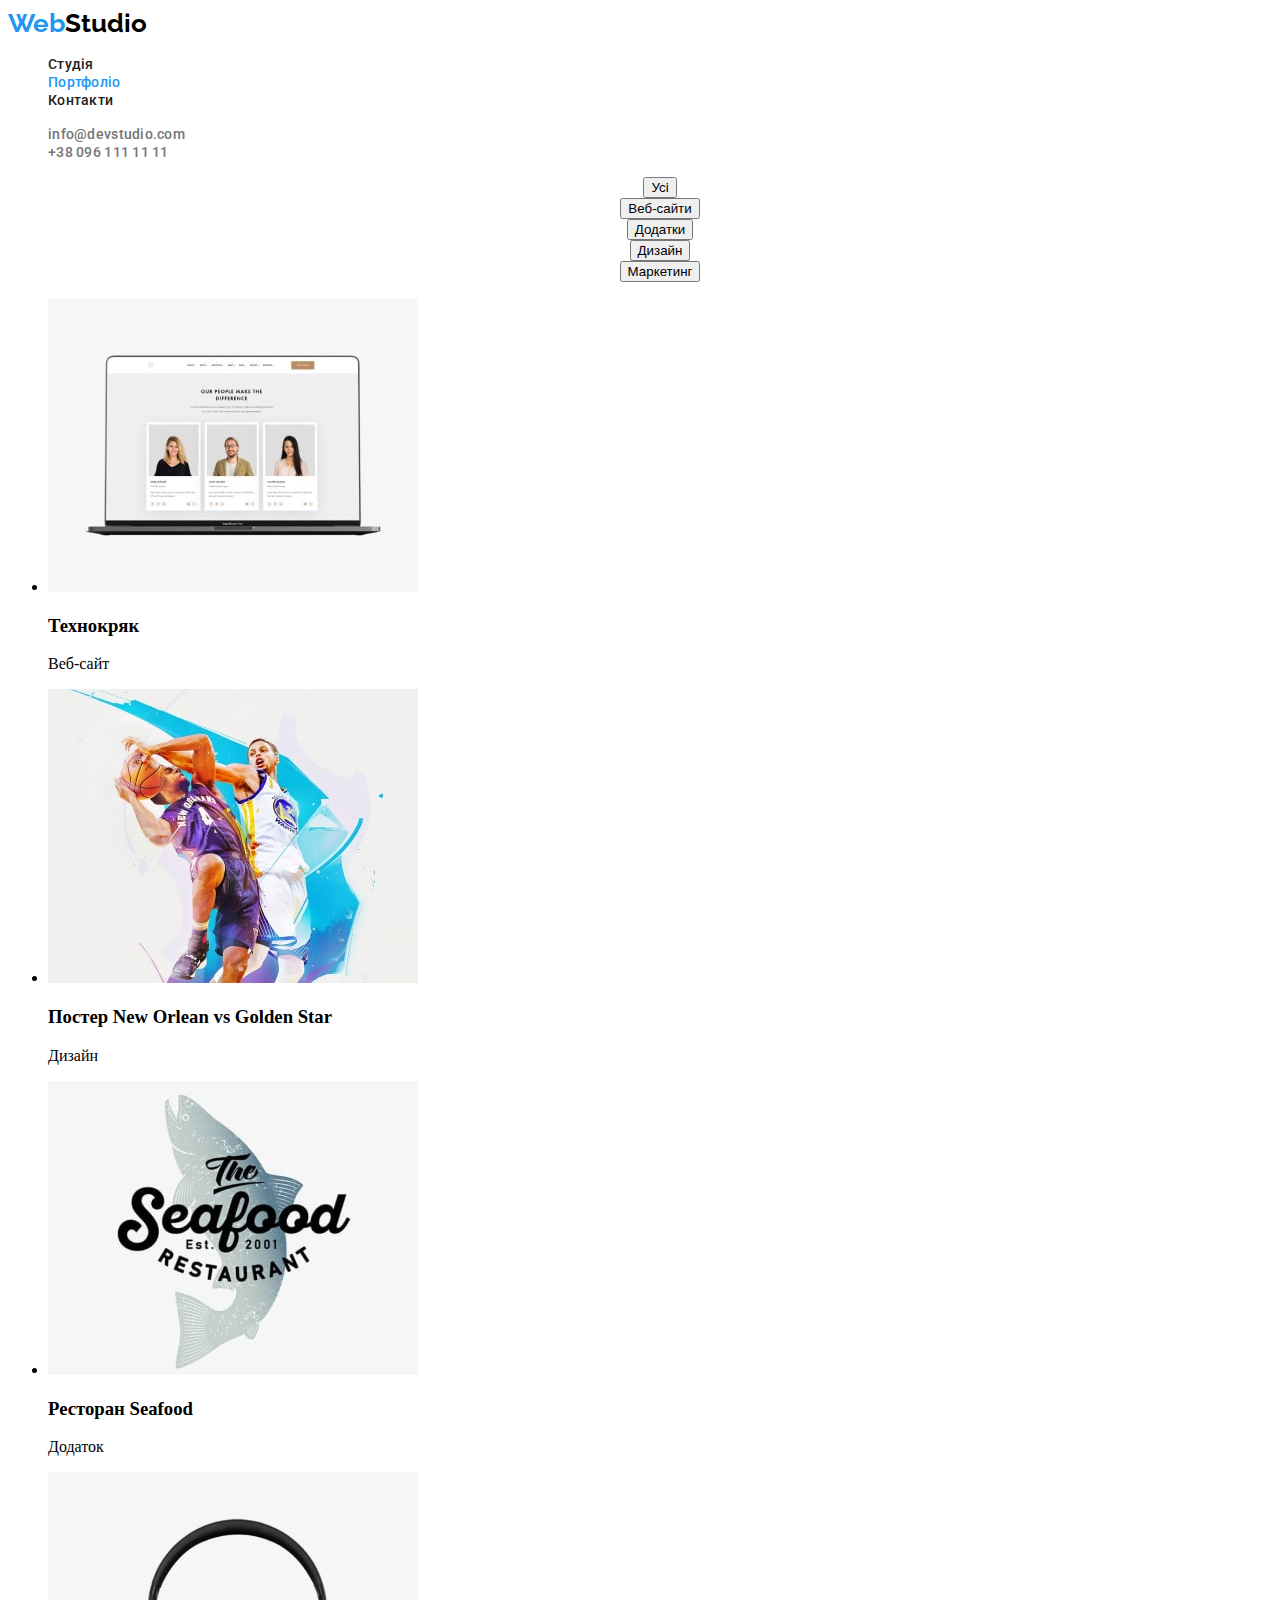
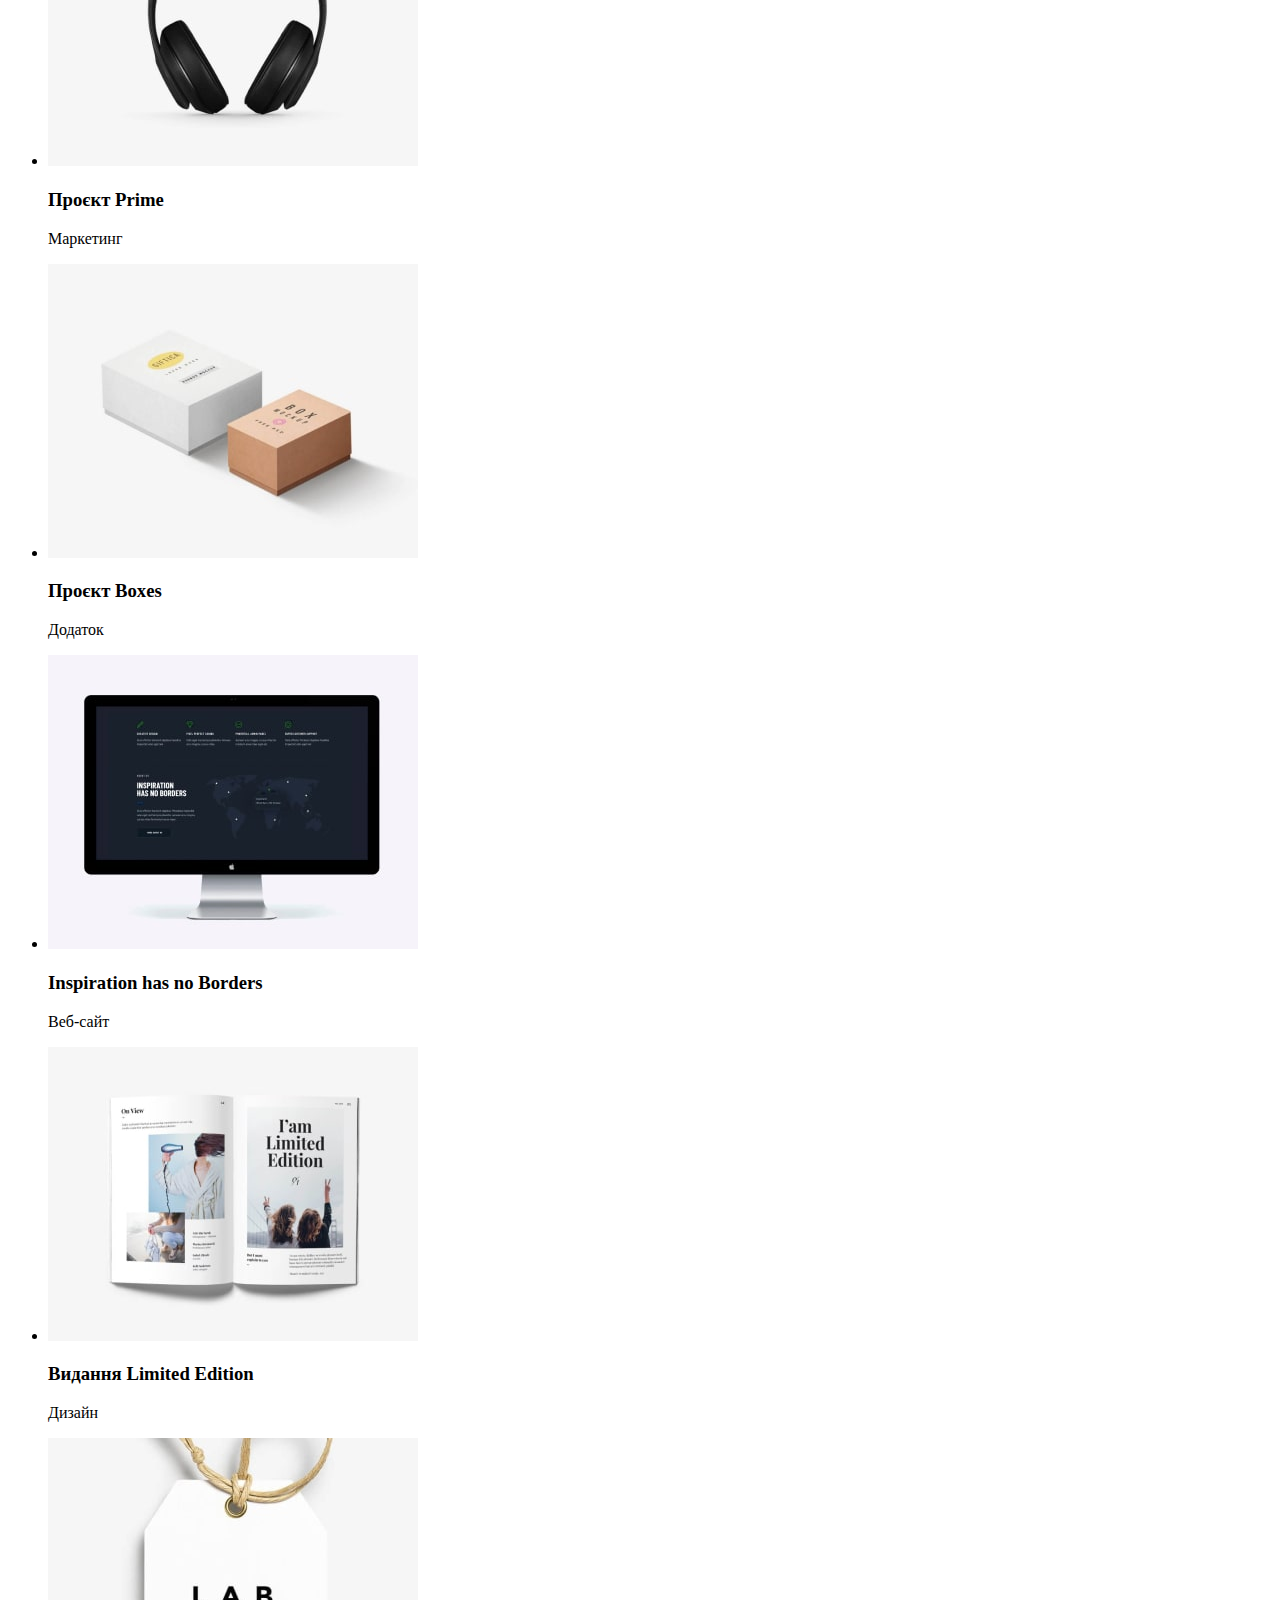
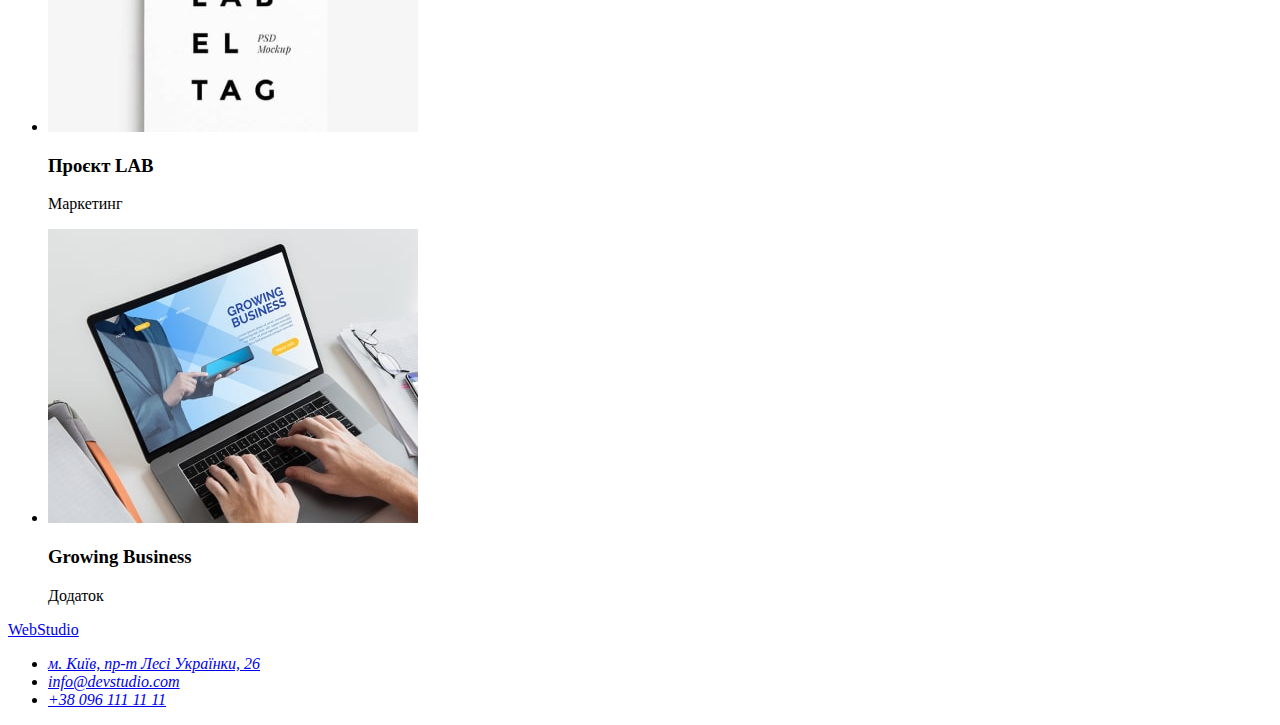
==== portfolio.html @ 85b23bae "add css + portfolio" ====
<!DOCTYPE html>
<html lang="uk">
  <head>
    <meta charset="UTF-8" />
    <meta http-equiv="X-UA-Compatible" content="IE=edge" />
    <meta name="viewport" content="width=device-width, initial-scale=1.0" />
    <title>Портфоліо</title>
    <link rel="stylesheet" href="./css/styles.css" />
    <link rel="preconnect" href="https://fonts.googleapis.com" />
    <link rel="preconnect" href="https://fonts.gstatic.com" crossorigin />
    <link
      href="https://fonts.googleapis.com/css2?family=Raleway:wght@700&family=Roboto:wght@400;500;700;900&display=swap"
      rel="stylesheet"
    />
  </head>
  <body>
    <!-- Шапка сайту -->
    <header class="header-portfolio">
      <nav class="header-navigation">
        <a href="./index.html" class="logo link">
          <span class="logo-style">Web</span>Studio</a
        >
        <ul class="header-list list">
          <li>
            <a href="./index.html" class="header-item link">Студія</a>
          </li>
          <li>
            <a href="/portfolio.html" class="header-item link current"
              >Портфоліо</a
            >
          </li>
          <li><a href="#" class="header-item link">Контакти</a></li>
        </ul>
      </nav>
      <ul class="header-link list">
        <li>
          <a href="malito:info@devstudio.com" class="header-contacts link"
            >info@devstudio.com</a
          >
        </li>
        <li>
          <a href="tel:+380961111111" class="header-contacts link"
            >+38 096 111 11 11</a
          >
        </li>
      </ul>
    </header>
    <!-- Проекти компанії -->
    <main>
    <section class="projects-company">
      <h1 class="visually-hidden">Проекти компанії</h1>
      <ul class="projects-list list">
        <li><button type="button" class="btn-all">Усі</button></li>
        <li><button type="button" class="btn-website">Веб-сайти</button></li>
        <li><button type="button" class="btn-aplications">Додатки</button></li>
        <li><button type="button" class="btn-design">Дизайн</button></li>
        <li><button type="button" class="btn-marketing">Маркетинг</button></li>
      </ul>
      <h2 hidden>Командні проекти</h2>
      <ul>
        <li>
          <img
            src="./images/technokryak-min.jpg"
            alt="Технокряк"
            width="370"
            height="294"
          />
          <h3>Технокряк</h3>
          <p>Веб-сайт</p>
        </li>
        <li>
          <img
            src="./images/poster-nba-min.jpg"
            alt="Постер New Orlean vs Golden Star"
            width="370"
            height="294"
          />
          <h3>Постер New Orlean vs Golden Star</h3>
          <p>Дизайн</p>
        </li>
        <li>
          <img
            src="./images/seafood-min.jpg"
            alt="Ресторан Seafood"
            width="370"
            height="294"
          />
          <h3>Ресторан Seafood</h3>
          <p>Додаток</p>
        </li>
        <li>
          <img
            src="./images/project-prime-min.jpg"
            alt="Проєкт Prime"
            width="370"
            height="294"
          />
          <h3>Проєкт Prime</h3>
          <p>Маркетинг</p>
        </li>
        <li>
          <img
            src="./images/project-boxes-min.jpg"
            alt="Проєкт Boxes"
            width="370"
            height="294"
          />
          <h3>Проєкт Boxes</h3>
          <p>Додаток</p>
        </li>
        <li>
          <img
            src="./images/Inspiration-has-no-Borders-min.jpg"
            alt="Inspiration has no Borders"
            width="370"
            height="294"
          />
          <h3>Inspiration has no Borders</h3>
          <p>Веб-сайт</p>
        </li>
        <li>
          <img
            src="./images/Limited-edition-min.jpg"
            alt="Видання Limited Edition"
            width="370"
            height="294"
          />
          <h3>Видання Limited Edition</h3>
          <p>Дизайн</p>
        </li>
        <li>
          <img
            src="./images/project-lab-min.jpg"
            alt="Проєкт LAB"
            width="370"
            height="294"
          />
          <h3>Проєкт LAB</h3>
          <p>Маркетинг</p>
        </li>
        <li>
          <img
            src="./images/growing-business-min.jpg"
            alt="Growing Business"
            width="370"
            height="294"
          />
          <h3>Growing Business</h3>
          <p>Додаток</p>
        </li>
      </ul>
    </section>
    <footer>
      <a href="./index.html">WebStudio</a>
      <address>
        <ul>
          <li>
            <a
              href="https://goo.gl/maps/1rtwzUmeMSf6ApTMA"
              target="_blank"
              rel="noopener noreferre nofollow"
              >м. Київ, пр-т Лесі Українки, 26</a
            >
          </li>
          <li>
            <a href="malito:info@devstudio.com">info@devstudio.com</a>
          </li>
          <li>
            <a href="tel:+380961111111">+38 096 111 11 11</a>
          </li>
        </ul>
      </address>
      </main>
    </footer>
  </body>
</html>
---- css/styles.css ----
body {
  font-family: "Roboto" sans-serif;
}

/* Шапка сайту */

.list {
  list-style: none;
}

.link {
  text-decoration: none;
}

.header {
  background-color: #ececec;
}

.header {
  background-color: #ececec;
}

.logo {
  font-family: "Raleway";
  font-weight: 700;
  font-size: 26px;
  line-height: 1.19;
  color: #000000;
}

.logo-style {
  color: #2196f3;
}

.header-item {
  font-family: "Roboto";
  font-weight: 500;
  font-size: 14px;
  line-height: 1.14;
  letter-spacing: 0.02em;
  color: #212121;
}

.header-list .header-item:hover {
  color: #2196f3;
}

.header-list .header-item:focus {
  color: #2196f3;
}

.header-list .header-item.current {
  color: #2196f3;
}

.header-contacts {
  font-family: "Roboto";
  font-weight: 500;
  font-size: 14px;
  line-height: 1.14;
  letter-spacing: 0.02em;
  color: #757575;
}

.header-link .header-contacts:hover {
  color: #2196f3;
}

.header-link .header-contacts:focus {
  color: #2196f3;
}

/* Герой */

.hero {
  background-color: #2f303a;
}
.hero-title {
  font-family: "Roboto";
  font-weight: 900;
  font-size: 44px;
  line-height: 1.36;
  text-align: center;
  letter-spacing: 0.06em;
  text-transform: uppercase;
  color: #ffffff;
}
.hero-btn {
  background: #2196f3;
  box-shadow: 0px 4px 4px rgba(0, 0, 0, 0.15);
  border-radius: 4px;
  font-family: "Roboto";
  font-weight: 700;
  font-size: 16px;
  line-height: 1.88;
  display: flex;
  align-items: center;
  text-align: center;
  letter-spacing: 0.06em;
  color: #ffffff;
}

/* Переваги */

.advantages-item {
  font-family: "Roboto";
  font-weight: 700;
  font-size: 14px;
  line-height: 1.14;
  letter-spacing: 0.03em;
  text-transform: uppercase;
  color: #212121;
}
.advantages-text {
  font-family: "Roboto";
  font-weight: 400;
  font-size: 14px;
  line-height: 1.71;
  /* or 171% */
  letter-spacing: 0.03em;
  color: #757575;
}

/* Чим займається компанія */

.projects-title {
  font-family: "Roboto";
  font-weight: 700;
  font-size: 36px;
  line-height: 1.16;
  text-align: center;
  letter-spacing: 0.03em;
  color: #212121;
}

/* Наша команда */

.command {
  background-color: #f5f4fa;
}

.command-title {
  font-family: "Roboto";
  font-weight: 700;
  font-size: 36px;
  line-height: 1.16;
  text-align: center;
  letter-spacing: 0.03em;
  color: #212121;
}

.command-people {
  font-family: "Roboto";
  font-weight: 500;
  font-size: 16px;
  line-height: 1.18;
  text-align: center;
  letter-spacing: 0.03em;
  color: #212121;
}

.command-position {
  font-family: "Roboto";
  font-weight: 400;
  font-size: 16px;
  line-height: 1.18;
  text-align: center;
  letter-spacing: 0.03em;
  color: #757575;
}

/* Підвал */
.basement {
  background-color: #2f303a;
}

.basement-logo {
  font-family: "Raleway";
  font-weight: 700;
  font-size: 26px;
  line-height: 1.19;
  letter-spacing: 0.03em;
  color: #ffffff;
}

.basement-list {
  font-family: "Roboto";
  font-style: normal;
  font-weight: 400;
  font-size: 14px;
  line-height: 1.71;
  letter-spacing: 0.03em;
}

.link-google {
  color: #ffffff;
}

.basement-malito,
.basement-tel {
  color: rgba(255, 255, 255, 0.6);
}

/* Portfolio.html */

.visually-hidden {
  position: absolute;
  white-space: nowrap;
  width: 1px;
  height: 1px;
  overflow: hidden;
  border: 0;
  padding: 0;
  clip: rect(0 0 0 0);
  clip-path: inset(50%);
  margin: -1px;
}

.projects-list {
  font-family: "Roboto";
  font-weight: 500;
  font-size: 16px;
  line-height: 1.62px;
  text-align: center;
  letter-spacing: 0.03em;
  color: #212121;
}
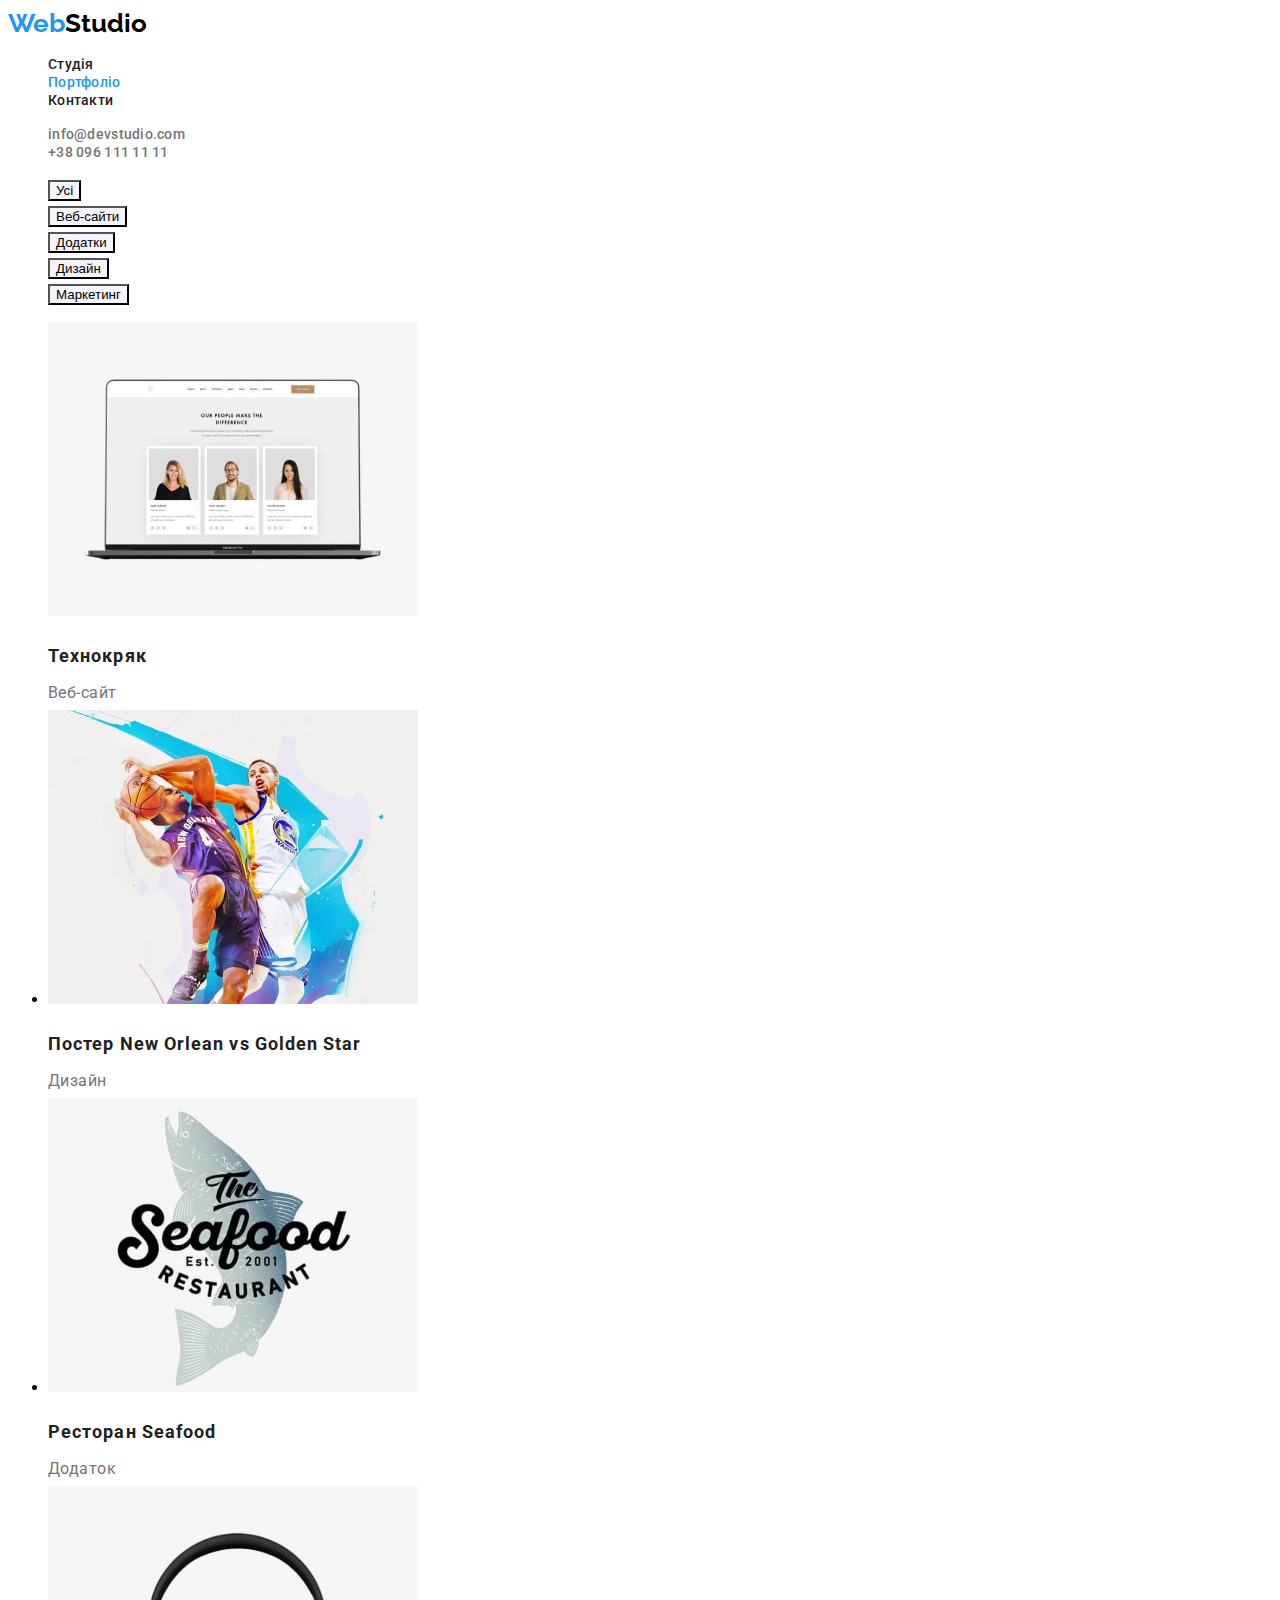
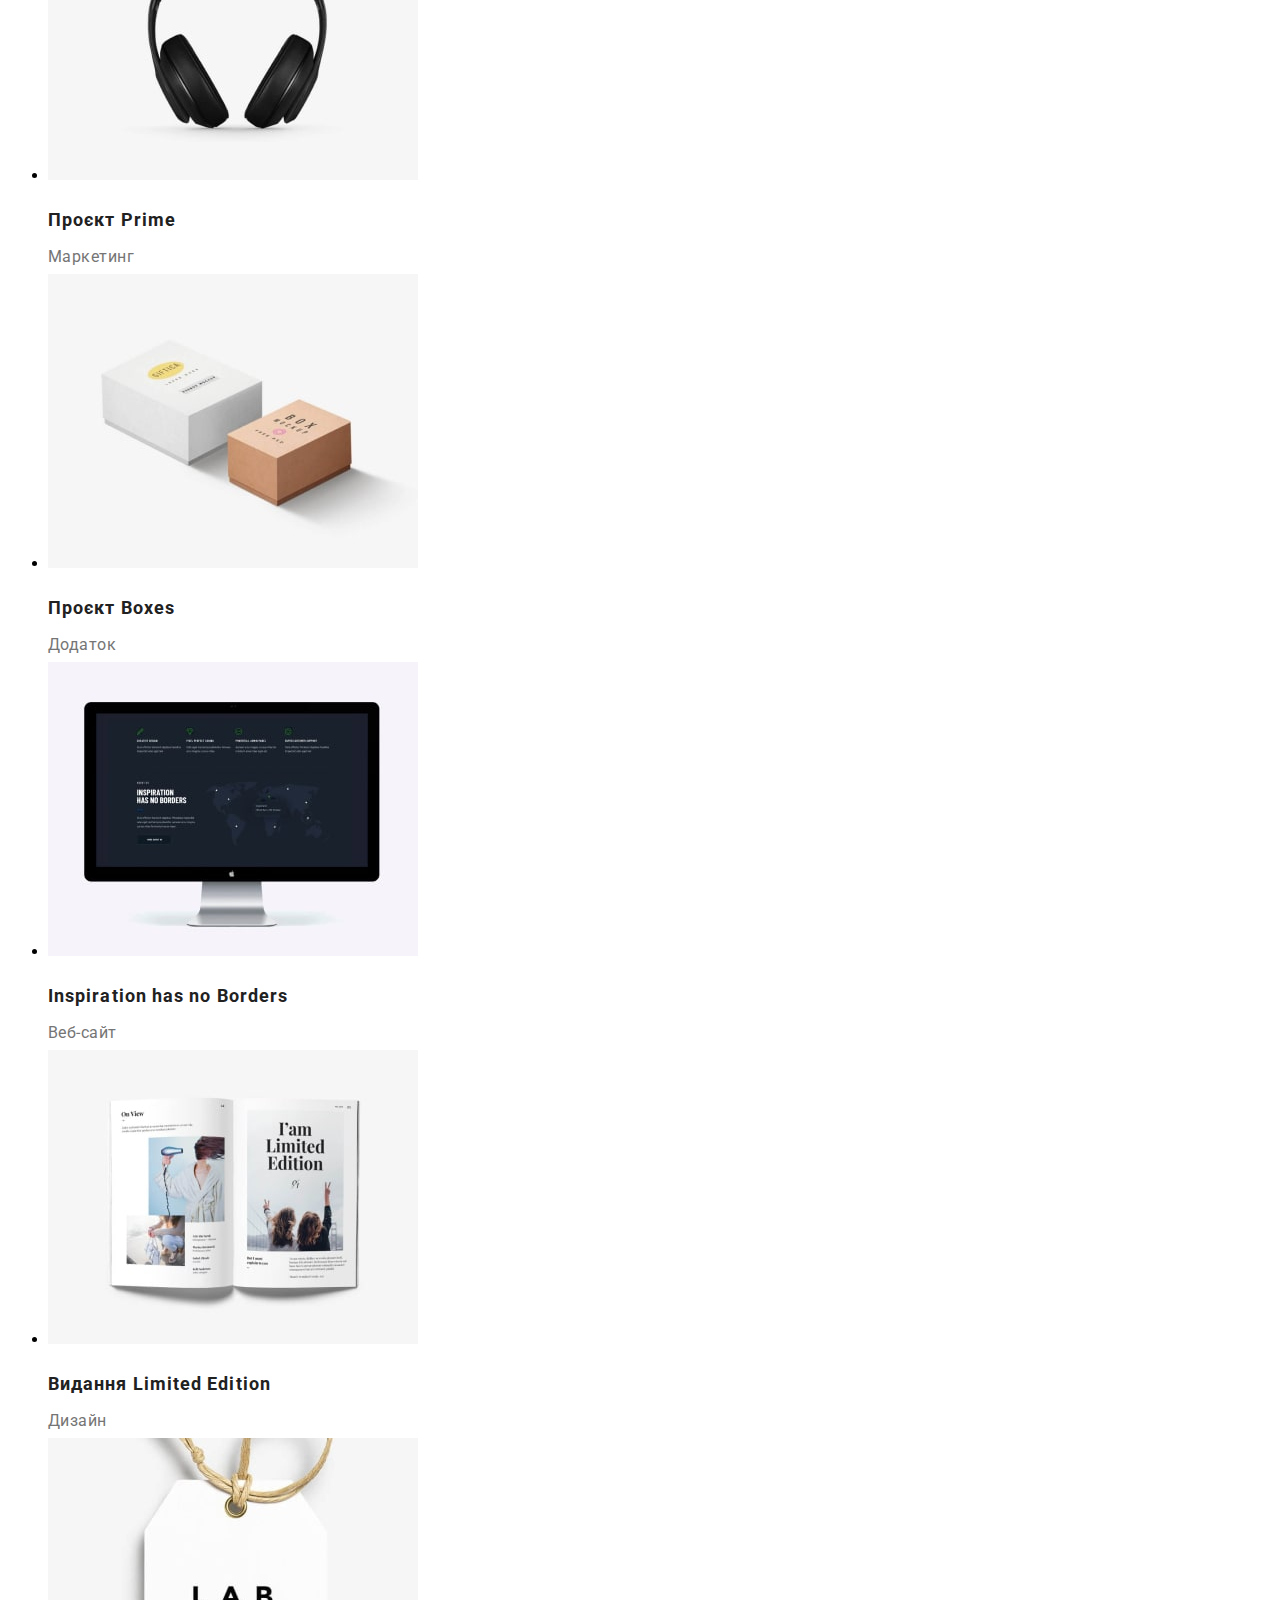
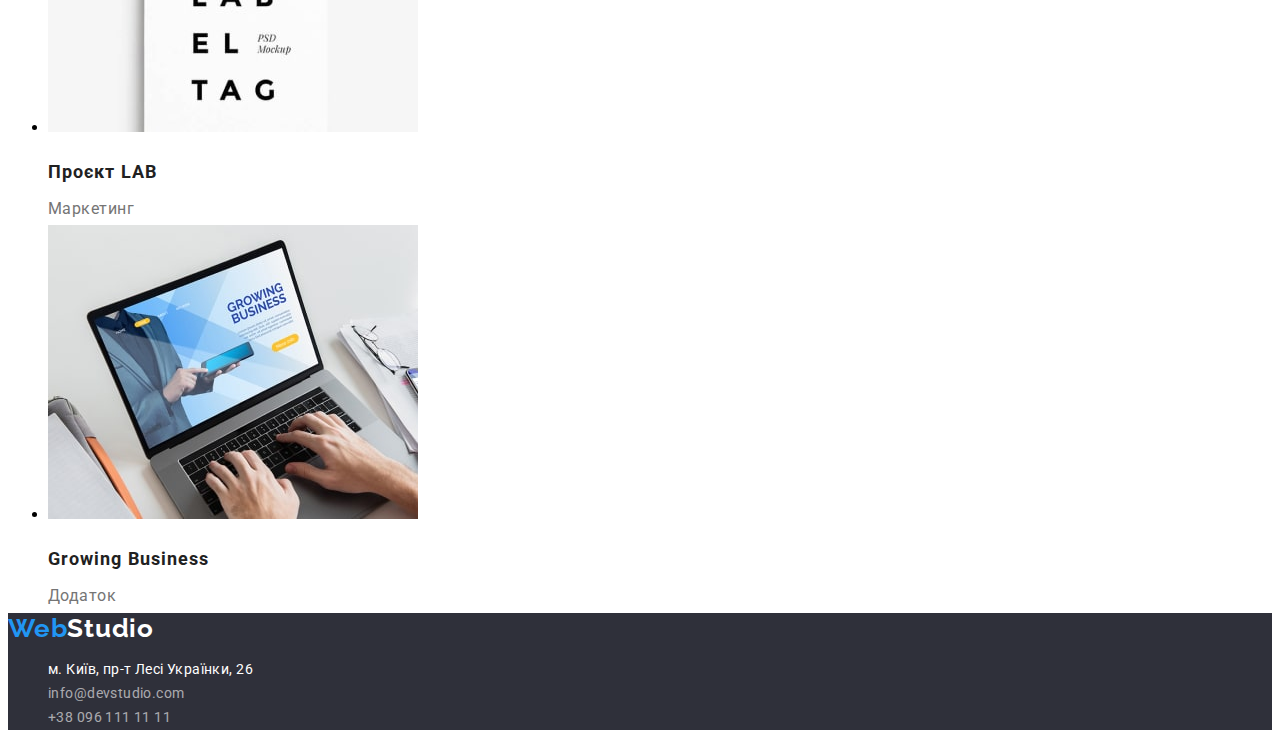
==== commit 29a6ec84: "add portfolio" ====
--- a/portfolio.html
+++ b/portfolio.html
@@ -4,7 +4,7 @@
     <meta charset="UTF-8" />
     <meta http-equiv="X-UA-Compatible" content="IE=edge" />
     <meta name="viewport" content="width=device-width, initial-scale=1.0" />
-    <title>Портфоліо</title>
+    <title>&#128188;Портфоліо</title>
     <link rel="stylesheet" href="./css/styles.css" />
     <link rel="preconnect" href="https://fonts.googleapis.com" />
     <link rel="preconnect" href="https://fonts.gstatic.com" crossorigin />
@@ -50,127 +50,133 @@
     <section class="projects-company">
       <h1 class="visually-hidden">Проекти компанії</h1>
       <ul class="projects-list list">
-        <li><button type="button" class="btn-all">Усі</button></li>
-        <li><button type="button" class="btn-website">Веб-сайти</button></li>
-        <li><button type="button" class="btn-aplications">Додатки</button></li>
-        <li><button type="button" class="btn-design">Дизайн</button></li>
-        <li><button type="button" class="btn-marketing">Маркетинг</button></li>
+        <li><button type="button" class="btn-projects">Усі</button></li>
+        <li><button type="button" class="btn-projects">Веб-сайти</button></li>
+        <li><button type="button" class="btn-projects">Додатки</button></li>
+        <li><button type="button" class="btn-projects">Дизайн</button></li>
+        <li><button type="button" class="btn-projects">Маркетинг</button></li>
       </ul>
-      <h2 hidden>Командні проекти</h2>
-      <ul>
-        <li>
-          <img
+      <h2 class="visually-hidden">Командні проекти</h2>
+      <ul class="team-projects">
+        <li class="team-work list">
+          <img class="team-image"
             src="./images/technokryak-min.jpg"
             alt="Технокряк"
             width="370"
             height="294"
           />
-          <h3>Технокряк</h3>
-          <p>Веб-сайт</p>
+          <h3 class="team-title">Технокряк</h3>
+          <p class="team-category">Веб-сайт</p>
         </li>
-        <li>
-          <img
+        <li class="team-work">
+          <img class="team-image"
             src="./images/poster-nba-min.jpg"
             alt="Постер New Orlean vs Golden Star"
             width="370"
             height="294"
           />
-          <h3>Постер New Orlean vs Golden Star</h3>
-          <p>Дизайн</p>
+          <h3 class="team-title">Постер New Orlean vs Golden Star</h3>
+          <p class="team-category">Дизайн</p>
         </li>
-        <li>
-          <img
+        <li class="team-work">
+          <img class="team-image"
             src="./images/seafood-min.jpg"
             alt="Ресторан Seafood"
             width="370"
             height="294"
           />
-          <h3>Ресторан Seafood</h3>
-          <p>Додаток</p>
+          <h3 class="team-title">Ресторан Seafood</h3>
+          <p class="team-category">Додаток</p>
         </li>
-        <li>
-          <img
+        <li class="team-work">
+          <img class="team-image"
             src="./images/project-prime-min.jpg"
             alt="Проєкт Prime"
             width="370"
             height="294"
           />
-          <h3>Проєкт Prime</h3>
-          <p>Маркетинг</p>
+          <h3 class="team-title">Проєкт Prime</h3>
+          <p class="team-category">Маркетинг</p>
         </li>
-        <li>
-          <img
+        <li class="team-work">
+          <img class="team-image"
             src="./images/project-boxes-min.jpg"
             alt="Проєкт Boxes"
             width="370"
             height="294"
           />
-          <h3>Проєкт Boxes</h3>
-          <p>Додаток</p>
+          <h3 class="team-title">Проєкт Boxes</h3>
+          <p class="team-category">Додаток</p>
         </li>
-        <li>
-          <img
+        <li class="team-work">
+          <img class="team-image"
             src="./images/Inspiration-has-no-Borders-min.jpg"
             alt="Inspiration has no Borders"
             width="370"
             height="294"
           />
-          <h3>Inspiration has no Borders</h3>
-          <p>Веб-сайт</p>
+          <h3 class="team-title">Inspiration has no Borders</h3>
+          <p class="team-category">Веб-сайт</p>
         </li>
-        <li>
-          <img
+        <li class="team-work">
+          <img class="team-image"
             src="./images/Limited-edition-min.jpg"
             alt="Видання Limited Edition"
             width="370"
             height="294"
           />
-          <h3>Видання Limited Edition</h3>
-          <p>Дизайн</p>
+          <h3 class="team-title">Видання Limited Edition</h3>
+          <p class="team-category">Дизайн</p>
         </li>
-        <li>
-          <img
+        <li class="team-work">
+          <img class="team-image"
             src="./images/project-lab-min.jpg"
             alt="Проєкт LAB"
             width="370"
             height="294"
           />
-          <h3>Проєкт LAB</h3>
-          <p>Маркетинг</p>
+          <h3 class="team-title">Проєкт LAB</h3>
+          <p class="team-category">Маркетинг</p>
         </li>
-        <li>
-          <img
+        <li class="team-work">
+          <img class="team-image"
             src="./images/growing-business-min.jpg"
             alt="Growing Business"
             width="370"
             height="294"
           />
-          <h3>Growing Business</h3>
-          <p>Додаток</p>
+          <h3 class="team-title">Growing Business</h3>
+          <p class="team-category">Додаток</p>
         </li>
       </ul>
     </section>
-    <footer>
-      <a href="./index.html">WebStudio</a>
-      <address>
-        <ul>
+ <footer class="basement">
+      <a href="./index.html" class="basement-logo link">
+        <span class="logo-style">Web</span>Studio</a
+      >
+      <address class="basement-link">
+        <ul class="basement-list list">
           <li>
             <a
               href="https://goo.gl/maps/1rtwzUmeMSf6ApTMA"
+              class="link-google link"
               target="_blank"
               rel="noopener noreferre nofollow"
               >м. Київ, пр-т Лесі Українки, 26</a
             >
           </li>
           <li>
-            <a href="malito:info@devstudio.com">info@devstudio.com</a>
+            <a href="malito:info@devstudio.com" class="basement-malito link"
+              >info@devstudio.com</a
+            >
           </li>
           <li>
-            <a href="tel:+380961111111">+38 096 111 11 11</a>
+            <a href="tel:+380961111111" class="basement-tel link"
+              >+38 096 111 11 11</a
+            >
           </li>
         </ul>
       </address>
-      </main>
     </footer>
   </body>
 </html>
--- a/css/styles.css
+++ b/css/styles.css
@@ -220,8 +220,38 @@
   font-family: "Roboto";
   font-weight: 500;
   font-size: 16px;
-  line-height: 1.62px;
-  text-align: center;
-  letter-spacing: 0.03em;
-  color: #212121;
-}
+  line-height: 1.62;
+  letter-spacing: 0.03em;
+  color: #212121;
+}
+.btn-projects {
+  background-color: #f5f4fa;
+}
+
+.btn-projects:hover {
+  background-color: #2196f3;
+  color: #ffffff;
+}
+
+.team-title {
+  font-family: "Roboto";
+  font-weight: 700;
+  font-size: 18px;
+  line-height: 2;
+  letter-spacing: 0.06em;
+  color: #212121;
+}
+
+.team-image {
+  background-color: #ffffff;
+}
+
+.team-category {
+  font-family: "Roboto";
+  font-style: normal;
+  font-weight: 400;
+  font-size: 16px;
+  line-height: 1.88px;
+  letter-spacing: 0.03em;
+  color: #757575;
+}
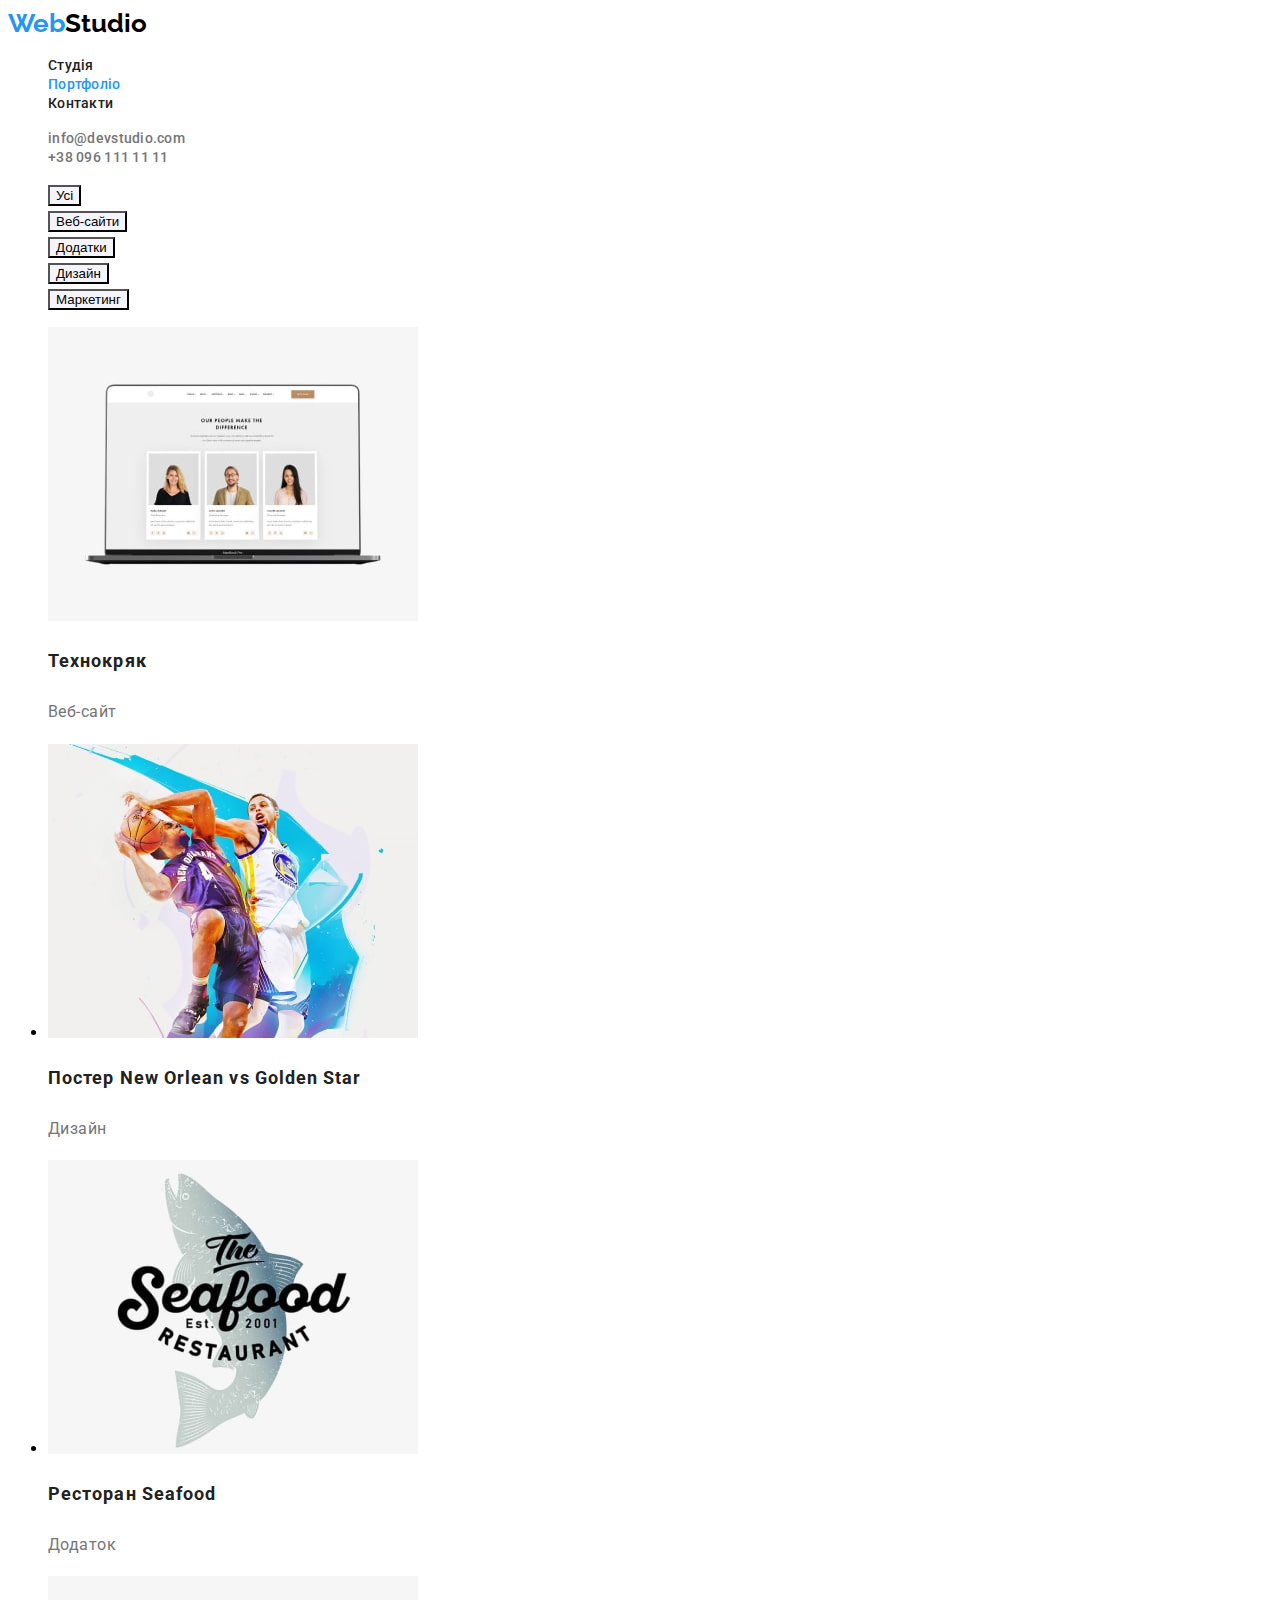
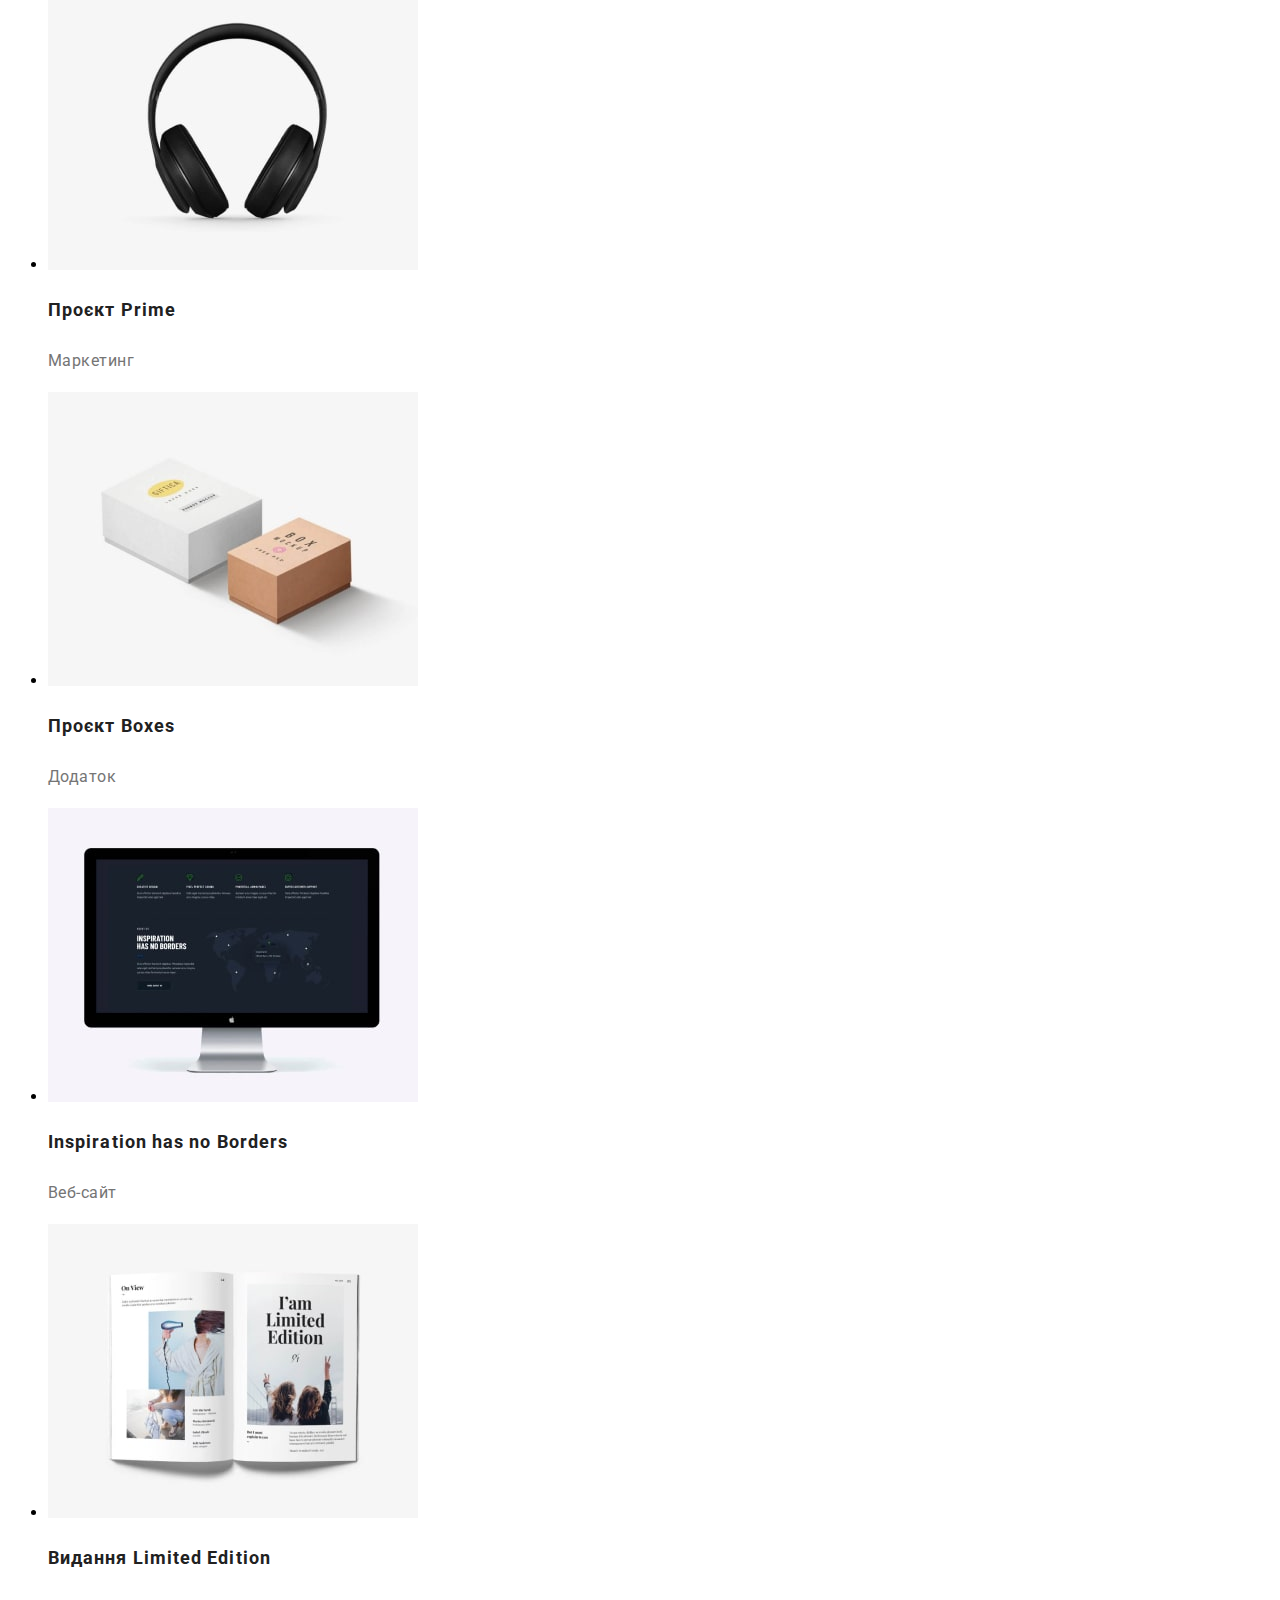
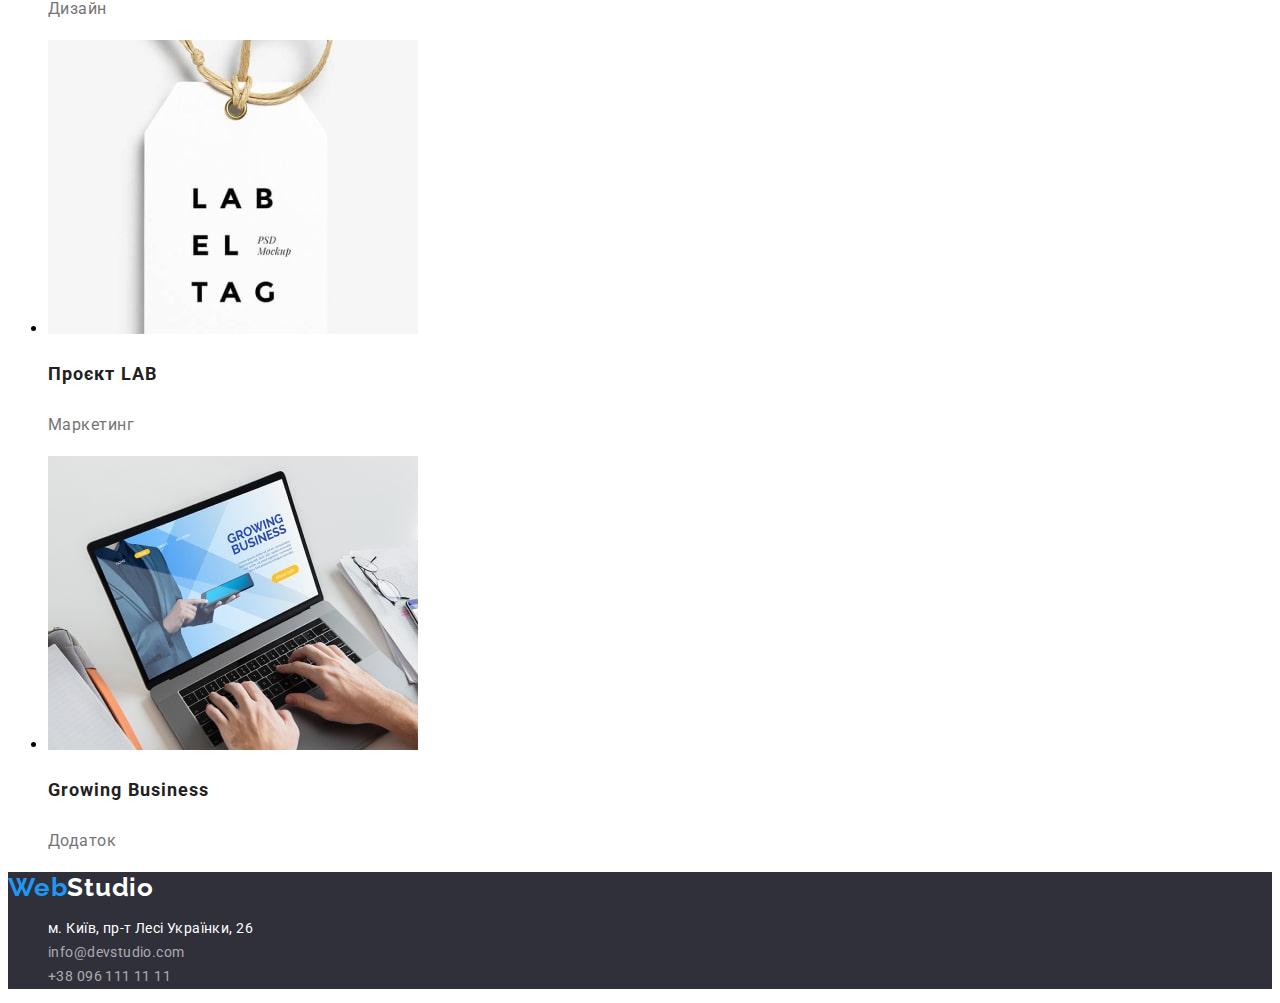
==== commit 895c19fb: "edit hmw #2" ====
--- a/portfolio.html
+++ b/portfolio.html
@@ -17,29 +17,29 @@
     <!-- Шапка сайту -->
     <header class="header-portfolio">
       <nav class="header-navigation">
-        <a href="./index.html" class="logo link">
-          <span class="logo-style">Web</span>Studio</a
+        <a href="./index.html" class="logo link section-logo">
+          <span class="logo-style section-logo">Web</span>Studio</a
         >
         <ul class="header-list list">
           <li>
-            <a href="./index.html" class="header-item link">Студія</a>
+            <a href="./index.html" class="header-item link section-link">Студія</a>
           </li>
           <li>
-            <a href="/portfolio.html" class="header-item link current"
+            <a href="./portfolio.html" class="header-item link current section-link"
               >Портфоліо</a
             >
           </li>
-          <li><a href="#" class="header-item link">Контакти</a></li>
+          <li><a href="#" class="header-item link section-link">Контакти</a></li>
         </ul>
       </nav>
       <ul class="header-link list">
         <li>
-          <a href="malito:info@devstudio.com" class="header-contacts link"
+          <a href="malito:info@devstudio.com" class="header-contacts link section-link"
             >info@devstudio.com</a
           >
         </li>
         <li>
-          <a href="tel:+380961111111" class="header-contacts link"
+          <a href="tel:+380961111111" class="header-contacts link section-link"
             >+38 096 111 11 11</a
           >
         </li>
@@ -150,9 +150,10 @@
         </li>
       </ul>
     </section>
- <footer class="basement">
-      <a href="./index.html" class="basement-logo link">
-        <span class="logo-style">Web</span>Studio</a
+    <!-- Підвал сайту -->
+    <footer class="basement">
+      <a href="./index.html" class="basement-logo link section-logo">
+        <span class="logo-style section-logo">Web</span>Studio</a
       >
       <address class="basement-link">
         <ul class="basement-list list">
--- a/css/styles.css
+++ b/css/styles.css
@@ -1,8 +1,18 @@
+:root {
+  --primary-color: #212121;
+  --secondary-color: #757575;
+  --accent-color: #2196f3;
+  --logo-color: #000000;
+  --background-color: #ffffff;
+  --background-color-header: #ececec;
+  --background-color-hero: #2f303a;
+  --background-color-portfolio: #f5f5f5;
+  --background-color-command: #f5f4fa;
+}
+
 body {
-  font-family: "Roboto" sans-serif;
-}
-
-/* Шапка сайту */
+  font-family: "Roboto", sans-serif;
+}
 
 .list {
   list-style: none;
@@ -12,6 +22,31 @@
   text-decoration: none;
 }
 
+.section-title {
+  font-weight: 700;
+  font-size: 36px;
+  line-height: 1.16;
+  text-align: center;
+  letter-spacing: 0.03em;
+  color: #212121;
+}
+
+.section-logo {
+  font-family: "Raleway";
+  font-weight: 700;
+  font-size: 26px;
+  line-height: 1.19;
+}
+
+.section-link {
+  font-weight: 500;
+  font-size: 14px;
+  line-height: 1.14;
+  letter-spacing: 0.02em;
+}
+
+/* Шапка сайту */
+
 .header {
   background-color: #ececec;
 }
@@ -21,10 +56,6 @@
 }
 
 .logo {
-  font-family: "Raleway";
-  font-weight: 700;
-  font-size: 26px;
-  line-height: 1.19;
   color: #000000;
 }
 
@@ -33,11 +64,6 @@
 }
 
 .header-item {
-  font-family: "Roboto";
-  font-weight: 500;
-  font-size: 14px;
-  line-height: 1.14;
-  letter-spacing: 0.02em;
   color: #212121;
 }
 
@@ -54,11 +80,6 @@
 }
 
 .header-contacts {
-  font-family: "Roboto";
-  font-weight: 500;
-  font-size: 14px;
-  line-height: 1.14;
-  letter-spacing: 0.02em;
   color: #757575;
 }
 
@@ -76,7 +97,6 @@
   background-color: #2f303a;
 }
 .hero-title {
-  font-family: "Roboto";
   font-weight: 900;
   font-size: 44px;
   line-height: 1.36;
@@ -89,7 +109,7 @@
   background: #2196f3;
   box-shadow: 0px 4px 4px rgba(0, 0, 0, 0.15);
   border-radius: 4px;
-  font-family: "Roboto";
+  font-family: inherit;
   font-weight: 700;
   font-size: 16px;
   line-height: 1.88;
@@ -103,7 +123,6 @@
 /* Переваги */
 
 .advantages-item {
-  font-family: "Roboto";
   font-weight: 700;
   font-size: 14px;
   line-height: 1.14;
@@ -112,11 +131,9 @@
   color: #212121;
 }
 .advantages-text {
-  font-family: "Roboto";
   font-weight: 400;
   font-size: 14px;
   line-height: 1.71;
-  /* or 171% */
   letter-spacing: 0.03em;
   color: #757575;
 }
@@ -124,13 +141,7 @@
 /* Чим займається компанія */
 
 .projects-title {
-  font-family: "Roboto";
-  font-weight: 700;
-  font-size: 36px;
-  line-height: 1.16;
-  text-align: center;
-  letter-spacing: 0.03em;
-  color: #212121;
+  font-family: inherit;
 }
 
 /* Наша команда */
@@ -140,17 +151,10 @@
 }
 
 .command-title {
-  font-family: "Roboto";
-  font-weight: 700;
-  font-size: 36px;
-  line-height: 1.16;
-  text-align: center;
-  letter-spacing: 0.03em;
-  color: #212121;
+  font-family: inherit;
 }
 
 .command-people {
-  font-family: "Roboto";
   font-weight: 500;
   font-size: 16px;
   line-height: 1.18;
@@ -160,7 +164,6 @@
 }
 
 .command-position {
-  font-family: "Roboto";
   font-weight: 400;
   font-size: 16px;
   line-height: 1.18;
@@ -175,16 +178,11 @@
 }
 
 .basement-logo {
-  font-family: "Raleway";
-  font-weight: 700;
-  font-size: 26px;
-  line-height: 1.19;
   letter-spacing: 0.03em;
   color: #ffffff;
 }
 
 .basement-list {
-  font-family: "Roboto";
   font-style: normal;
   font-weight: 400;
   font-size: 14px;
@@ -217,7 +215,6 @@
 }
 
 .projects-list {
-  font-family: "Roboto";
   font-weight: 500;
   font-size: 16px;
   line-height: 1.62;
@@ -233,8 +230,12 @@
   color: #ffffff;
 }
 
+.btn-projects:focus {
+  background-color: #2196f3;
+  color: #ffffff;
+}
+
 .team-title {
-  font-family: "Roboto";
   font-weight: 700;
   font-size: 18px;
   line-height: 2;
@@ -247,11 +248,10 @@
 }
 
 .team-category {
-  font-family: "Roboto";
   font-style: normal;
   font-weight: 400;
   font-size: 16px;
-  line-height: 1.88px;
-  letter-spacing: 0.03em;
-  color: #757575;
-}
+  line-height: 1.88;
+  letter-spacing: 0.03em;
+  color: #757575;
+}
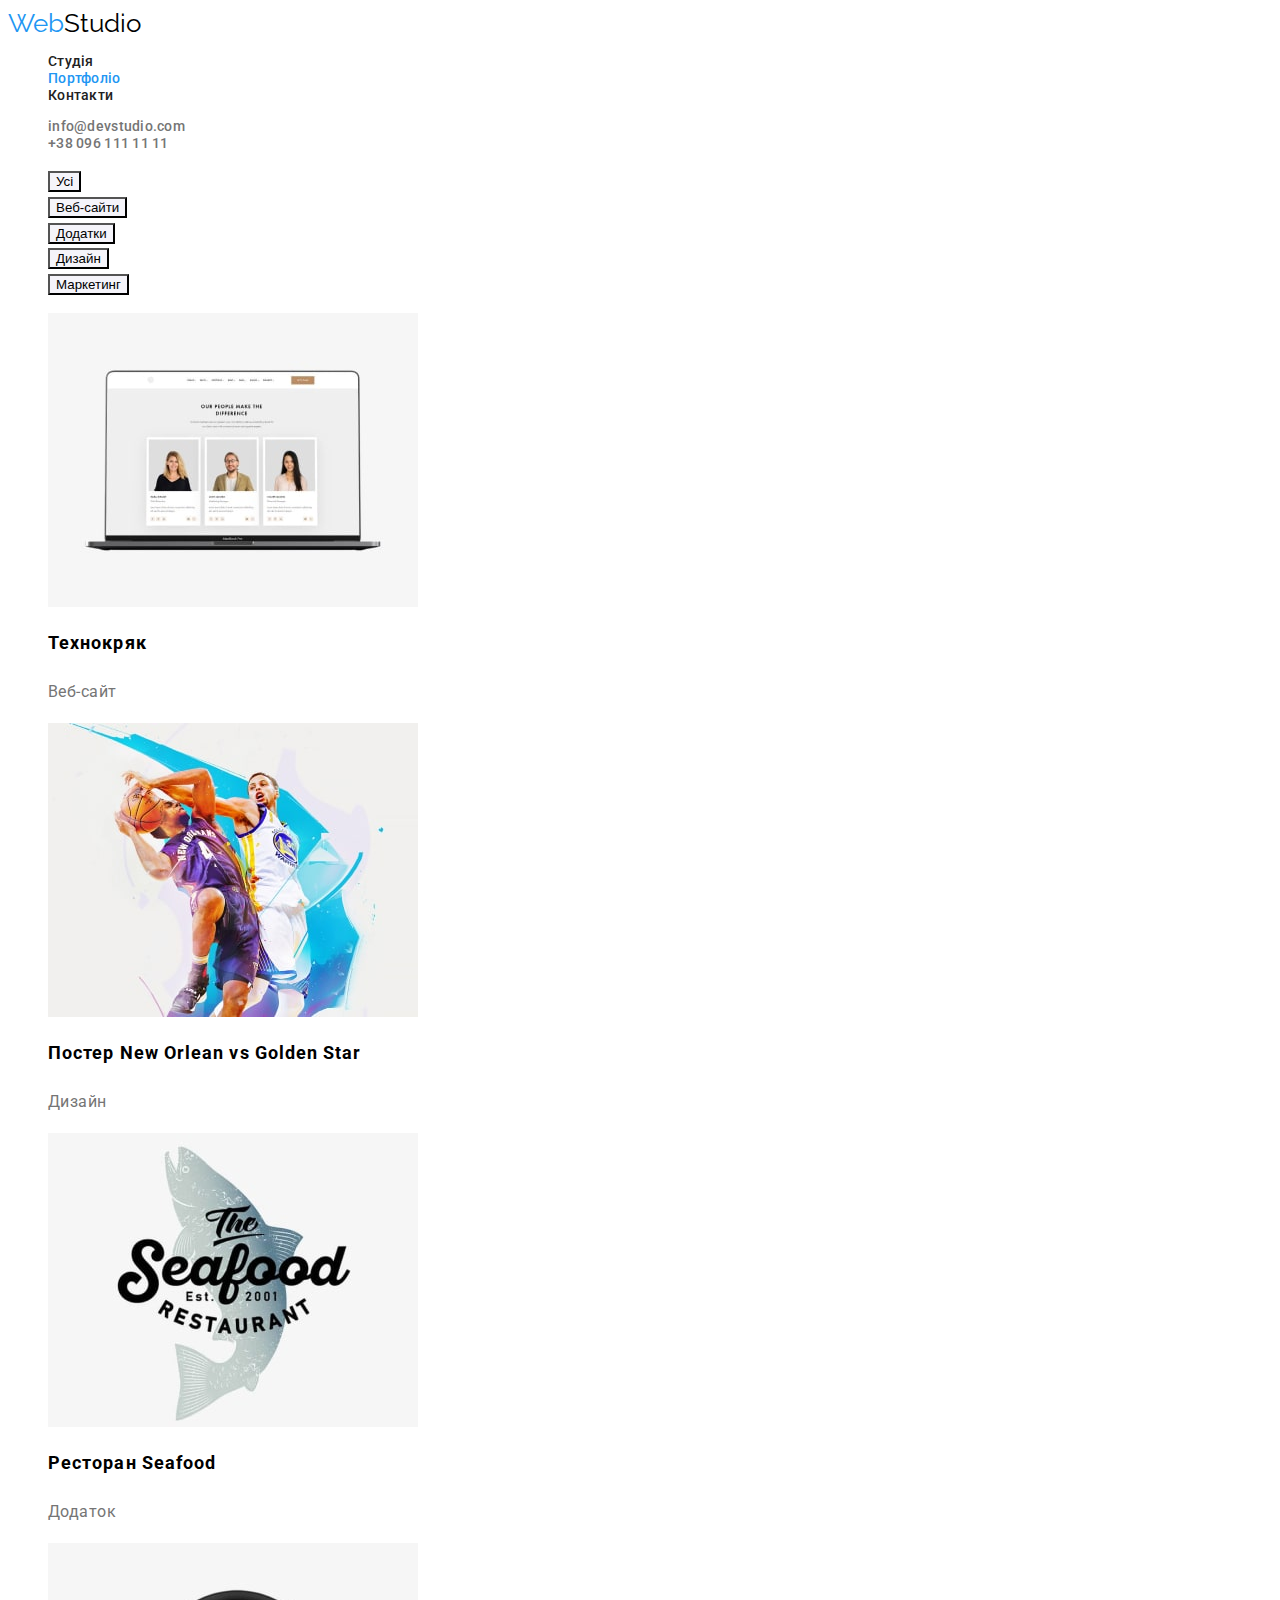
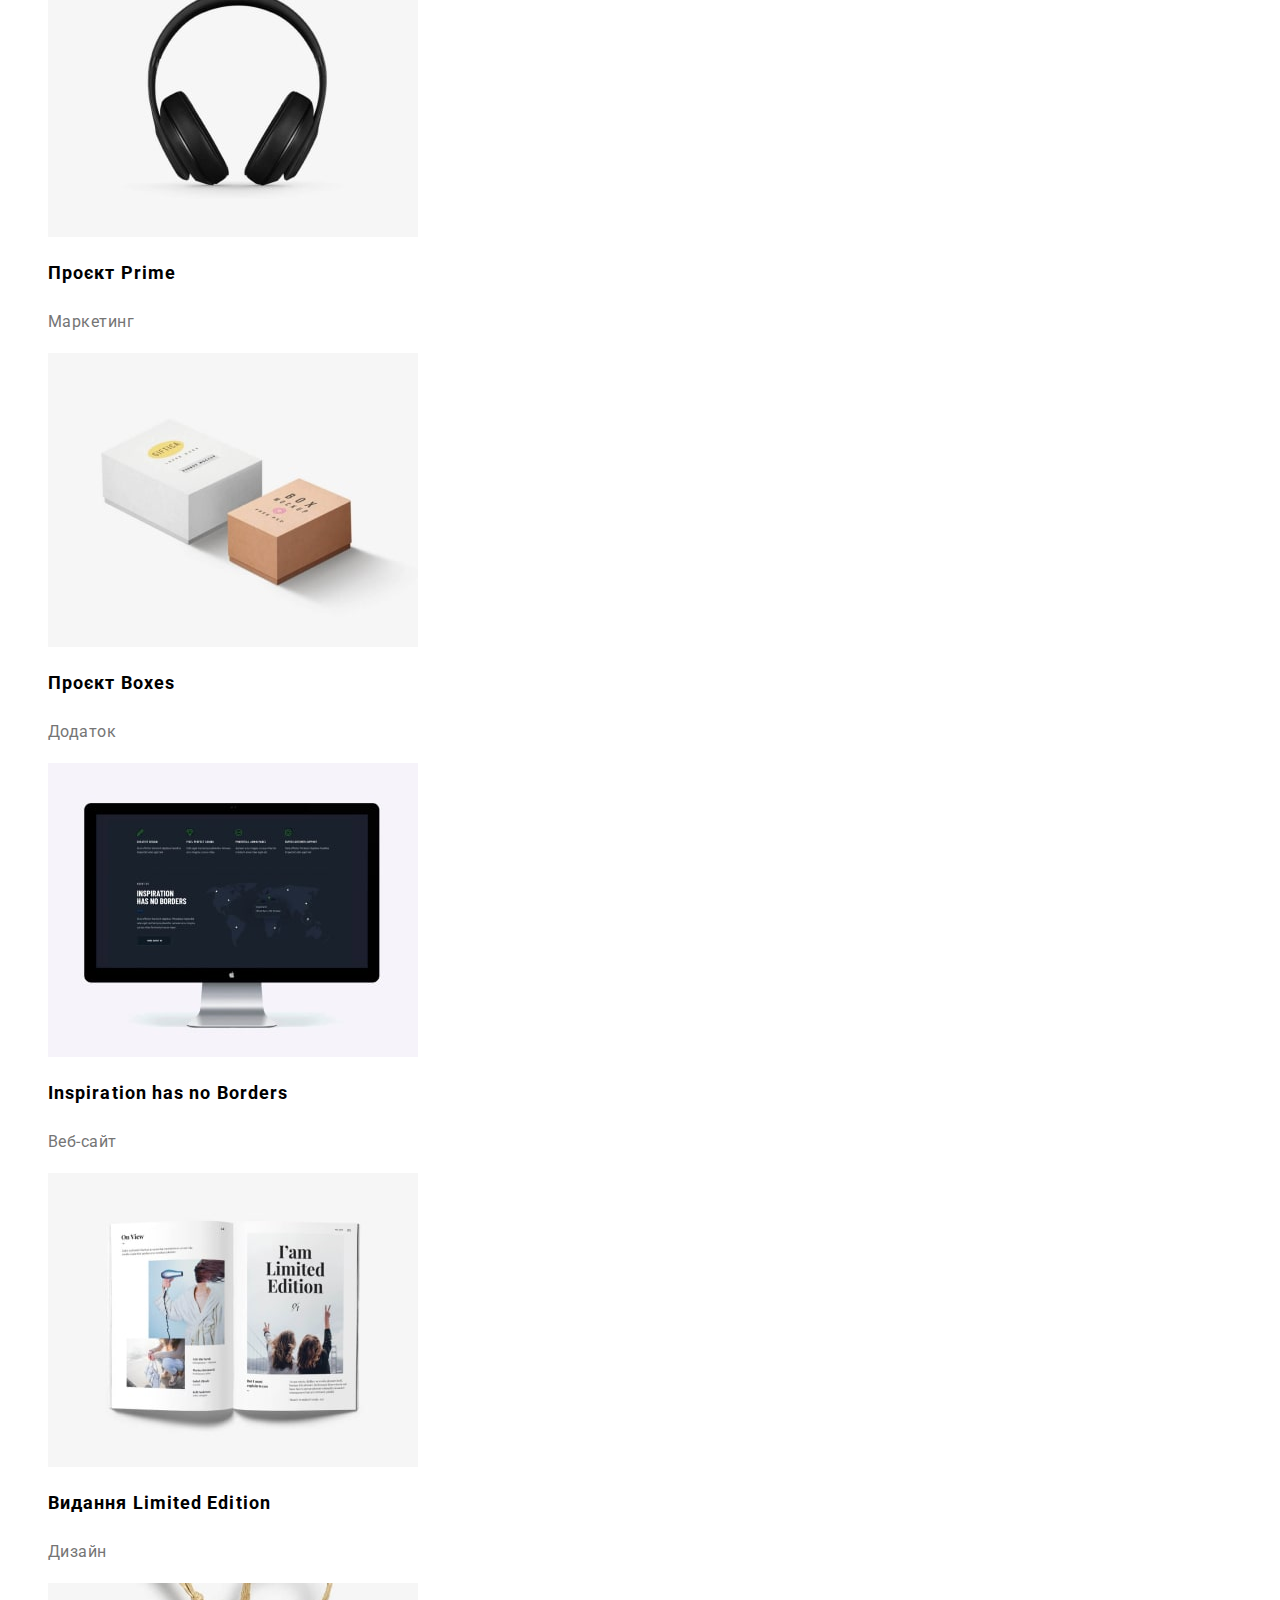
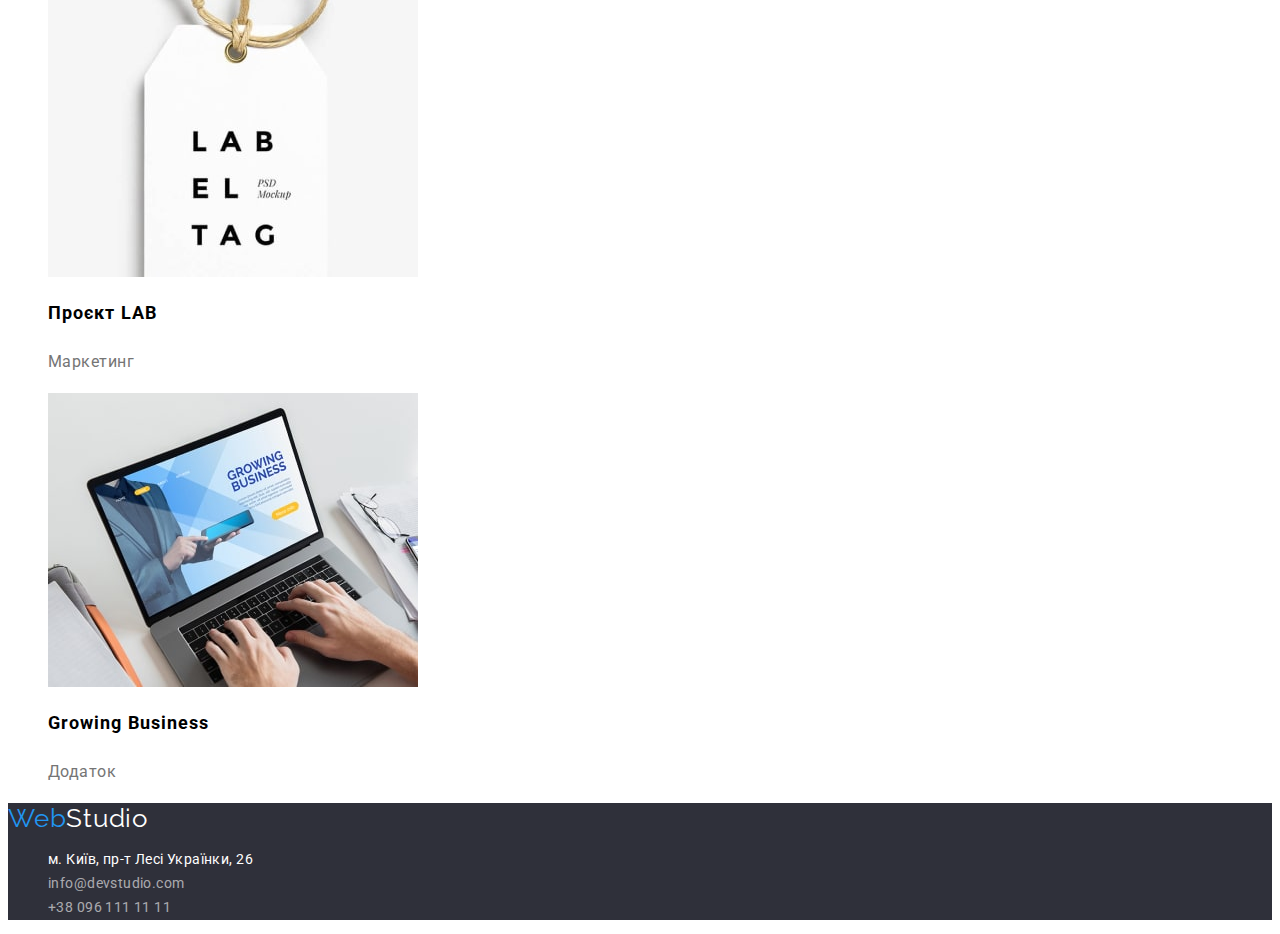
==== commit c638f8c8: "edit hmw #2" ====
--- a/portfolio.html
+++ b/portfolio.html
@@ -22,24 +22,24 @@
         >
         <ul class="header-list list">
           <li>
-            <a href="./index.html" class="header-item link section-link">Студія</a>
+            <a href="./index.html" class="nav-link link section-link">Студія</a>
           </li>
           <li>
-            <a href="./portfolio.html" class="header-item link current section-link"
+            <a href="./portfolio.html" class="nav-link link current section-link"
               >Портфоліо</a
             >
           </li>
-          <li><a href="#" class="header-item link section-link">Контакти</a></li>
+          <li><a href="#" class="nav-link link section-link">Контакти</a></li>
         </ul>
       </nav>
       <ul class="header-link list">
         <li>
-          <a href="malito:info@devstudio.com" class="header-contacts link section-link"
+          <a href="malito:info@devstudio.com" class="contacts-link link section-link"
             >info@devstudio.com</a
           >
         </li>
         <li>
-          <a href="tel:+380961111111" class="header-contacts link section-link"
+          <a href="tel:+380961111111" class="contacts-link link section-link"
             >+38 096 111 11 11</a
           >
         </li>
@@ -56,16 +56,15 @@
         <li><button type="button" class="btn-projects">Дизайн</button></li>
         <li><button type="button" class="btn-projects">Маркетинг</button></li>
       </ul>
-      <h2 class="visually-hidden">Командні проекти</h2>
-      <ul class="team-projects">
-        <li class="team-work list">
+      <ul class="team-projects list">
+        <li class="team-work">
           <img class="team-image"
             src="./images/technokryak-min.jpg"
             alt="Технокряк"
             width="370"
             height="294"
           />
-          <h3 class="team-title">Технокряк</h3>
+          <h2 class="team-title">Технокряк</h2>
           <p class="team-category">Веб-сайт</p>
         </li>
         <li class="team-work">
@@ -75,7 +74,7 @@
             width="370"
             height="294"
           />
-          <h3 class="team-title">Постер New Orlean vs Golden Star</h3>
+          <h2 class="team-title">Постер New Orlean vs Golden Star</h2>
           <p class="team-category">Дизайн</p>
         </li>
         <li class="team-work">
@@ -85,7 +84,7 @@
             width="370"
             height="294"
           />
-          <h3 class="team-title">Ресторан Seafood</h3>
+          <h2 class="team-title">Ресторан Seafood</h2>
           <p class="team-category">Додаток</p>
         </li>
         <li class="team-work">
@@ -95,7 +94,7 @@
             width="370"
             height="294"
           />
-          <h3 class="team-title">Проєкт Prime</h3>
+          <h2 class="team-title">Проєкт Prime</h2>
           <p class="team-category">Маркетинг</p>
         </li>
         <li class="team-work">
@@ -105,7 +104,7 @@
             width="370"
             height="294"
           />
-          <h3 class="team-title">Проєкт Boxes</h3>
+          <h2 class="team-title">Проєкт Boxes</h2>
           <p class="team-category">Додаток</p>
         </li>
         <li class="team-work">
@@ -115,7 +114,7 @@
             width="370"
             height="294"
           />
-          <h3 class="team-title">Inspiration has no Borders</h3>
+          <h2 class="team-title">Inspiration has no Borders</h2>
           <p class="team-category">Веб-сайт</p>
         </li>
         <li class="team-work">
@@ -125,7 +124,7 @@
             width="370"
             height="294"
           />
-          <h3 class="team-title">Видання Limited Edition</h3>
+          <h2 class="team-title">Видання Limited Edition</h2>
           <p class="team-category">Дизайн</p>
         </li>
         <li class="team-work">
@@ -135,7 +134,7 @@
             width="370"
             height="294"
           />
-          <h3 class="team-title">Проєкт LAB</h3>
+          <h2 class="team-title">Проєкт LAB</h2>
           <p class="team-category">Маркетинг</p>
         </li>
         <li class="team-work">
@@ -145,7 +144,7 @@
             width="370"
             height="294"
           />
-          <h3 class="team-title">Growing Business</h3>
+          <h2 class="team-title">Growing Business</h2>
           <p class="team-category">Додаток</p>
         </li>
       </ul>
@@ -156,8 +155,8 @@
         <span class="logo-style section-logo">Web</span>Studio</a
       >
       <address class="basement-link">
-        <ul class="basement-list list">
-          <li>
+        <ul>
+          <li class="adress-list list">
             <a
               href="https://goo.gl/maps/1rtwzUmeMSf6ApTMA"
               class="link-google link"
@@ -166,13 +165,13 @@
               >м. Київ, пр-т Лесі Українки, 26</a
             >
           </li>
-          <li>
-            <a href="malito:info@devstudio.com" class="basement-malito link"
+          <li class="adress-list list">
+            <a href="malito:info@devstudio.com" class="basement-contacts link"
               >info@devstudio.com</a
             >
           </li>
-          <li>
-            <a href="tel:+380961111111" class="basement-tel link"
+          <li class="adress-list list">
+            <a href="tel:+380961111111" class="basement-contacts link"
               >+38 096 111 11 11</a
             >
           </li>
--- a/css/styles.css
+++ b/css/styles.css
@@ -4,14 +4,11 @@
   --accent-color: #2196f3;
   --logo-color: #000000;
   --background-color: #ffffff;
-  --background-color-header: #ececec;
-  --background-color-hero: #2f303a;
-  --background-color-portfolio: #f5f5f5;
-  --background-color-command: #f5f4fa;
 }
 
 body {
   font-family: "Roboto", sans-serif;
+  font-size: 14px;
 }
 
 .list {
@@ -23,17 +20,15 @@
 }
 
 .section-title {
-  font-weight: 700;
   font-size: 36px;
   line-height: 1.16;
   text-align: center;
   letter-spacing: 0.03em;
-  color: #212121;
+  color: var(--primary-color);
 }
 
 .section-logo {
   font-family: "Raleway";
-  font-weight: 700;
   font-size: 26px;
   line-height: 1.19;
 }
@@ -44,162 +39,6 @@
   line-height: 1.14;
   letter-spacing: 0.02em;
 }
-
-/* Шапка сайту */
-
-.header {
-  background-color: #ececec;
-}
-
-.header {
-  background-color: #ececec;
-}
-
-.logo {
-  color: #000000;
-}
-
-.logo-style {
-  color: #2196f3;
-}
-
-.header-item {
-  color: #212121;
-}
-
-.header-list .header-item:hover {
-  color: #2196f3;
-}
-
-.header-list .header-item:focus {
-  color: #2196f3;
-}
-
-.header-list .header-item.current {
-  color: #2196f3;
-}
-
-.header-contacts {
-  color: #757575;
-}
-
-.header-link .header-contacts:hover {
-  color: #2196f3;
-}
-
-.header-link .header-contacts:focus {
-  color: #2196f3;
-}
-
-/* Герой */
-
-.hero {
-  background-color: #2f303a;
-}
-.hero-title {
-  font-weight: 900;
-  font-size: 44px;
-  line-height: 1.36;
-  text-align: center;
-  letter-spacing: 0.06em;
-  text-transform: uppercase;
-  color: #ffffff;
-}
-.hero-btn {
-  background: #2196f3;
-  box-shadow: 0px 4px 4px rgba(0, 0, 0, 0.15);
-  border-radius: 4px;
-  font-family: inherit;
-  font-weight: 700;
-  font-size: 16px;
-  line-height: 1.88;
-  display: flex;
-  align-items: center;
-  text-align: center;
-  letter-spacing: 0.06em;
-  color: #ffffff;
-}
-
-/* Переваги */
-
-.advantages-item {
-  font-weight: 700;
-  font-size: 14px;
-  line-height: 1.14;
-  letter-spacing: 0.03em;
-  text-transform: uppercase;
-  color: #212121;
-}
-.advantages-text {
-  font-weight: 400;
-  font-size: 14px;
-  line-height: 1.71;
-  letter-spacing: 0.03em;
-  color: #757575;
-}
-
-/* Чим займається компанія */
-
-.projects-title {
-  font-family: inherit;
-}
-
-/* Наша команда */
-
-.command {
-  background-color: #f5f4fa;
-}
-
-.command-title {
-  font-family: inherit;
-}
-
-.command-people {
-  font-weight: 500;
-  font-size: 16px;
-  line-height: 1.18;
-  text-align: center;
-  letter-spacing: 0.03em;
-  color: #212121;
-}
-
-.command-position {
-  font-weight: 400;
-  font-size: 16px;
-  line-height: 1.18;
-  text-align: center;
-  letter-spacing: 0.03em;
-  color: #757575;
-}
-
-/* Підвал */
-.basement {
-  background-color: #2f303a;
-}
-
-.basement-logo {
-  letter-spacing: 0.03em;
-  color: #ffffff;
-}
-
-.basement-list {
-  font-style: normal;
-  font-weight: 400;
-  font-size: 14px;
-  line-height: 1.71;
-  letter-spacing: 0.03em;
-}
-
-.link-google {
-  color: #ffffff;
-}
-
-.basement-malito,
-.basement-tel {
-  color: rgba(255, 255, 255, 0.6);
-}
-
-/* Portfolio.html */
 
 .visually-hidden {
   position: absolute;
@@ -214,44 +53,164 @@
   margin: -1px;
 }
 
+/* Шапка сайту */
+
+.header {
+  background-color: #ececec;
+}
+
+.logo {
+  color: var(--logo-color);
+}
+
+.logo-style {
+  color: var(--accent-color);
+}
+
+.nav-link {
+  color: var(--primary-color);
+}
+
+.header-list .nav-link:hover,
+.header-list .nav-link:focus,
+.header-list .nav-link.current {
+  color: var(--accent-color);
+}
+
+.contacts-link {
+  color: var(--secondary-color);
+}
+
+.header-link .contacts-link:hover,
+.header-link .contacts-link:focus {
+  color: var(--accent-color);
+}
+
+/* Герой */
+
+.hero {
+  background-color: #2f303a;
+}
+
+.hero-title {
+  font-weight: 900;
+  font-size: 44px;
+  line-height: 1.36;
+  text-align: center;
+  letter-spacing: 0.06em;
+  text-transform: uppercase;
+  color: var(--background-color);
+}
+
+.hero-btn {
+  background: var(--accent-color);
+  box-shadow: 0px 4px 4px rgba(0, 0, 0, 0.15);
+  border-radius: 4px;
+  font-family: inherit;
+  font-size: 16px;
+  line-height: 1.88;
+  display: flex;
+  align-items: center;
+  text-align: center;
+  letter-spacing: 0.06em;
+  color: var(--background-color);
+}
+
+/* Переваги */
+
+.advantages-item {
+  line-height: 1.14;
+  letter-spacing: 0.03em;
+  text-transform: uppercase;
+  color: var(--primary-color);
+}
+.advantages-text {
+  line-height: 1.71;
+  letter-spacing: 0.03em;
+  color: var(--secondary-color);
+}
+
+/* Наша команда */
+
+.command {
+  background-color: #f5f4fa;
+}
+
+.command-people {
+  font-weight: 500;
+  font-size: 16px;
+  line-height: 1.18;
+  text-align: center;
+  letter-spacing: 0.03em;
+  color: var(--primary-color);
+}
+
+.command-position {
+  font-size: 16px;
+  line-height: 1.18;
+  text-align: center;
+  letter-spacing: 0.03em;
+  color: var(--secondary-color);
+}
+
+/* Підвал */
+.basement {
+  background-color: #2f303a;
+}
+
+.basement-logo {
+  letter-spacing: 0.03em;
+  color: var(--background-color);
+}
+
+.link-google {
+  font-style: normal;
+  line-height: 1.71;
+  letter-spacing: 0.03em;
+  color: var(--background-color);
+}
+
+.basement-contacts {
+  font-style: normal;
+  line-height: 1.71;
+  letter-spacing: 0.03em;
+  color: rgba(255, 255, 255, 0.6);
+}
+
+/* Portfolio.html */
+
 .projects-list {
   font-weight: 500;
   font-size: 16px;
   line-height: 1.62;
   letter-spacing: 0.03em;
-  color: #212121;
+  color: var(--primary-color);
 }
 .btn-projects {
+  cursor: pointer;
   background-color: #f5f4fa;
 }
 
-.btn-projects:hover {
-  background-color: #2196f3;
-  color: #ffffff;
-}
-
+.btn-projects:hover,
 .btn-projects:focus {
-  background-color: #2196f3;
-  color: #ffffff;
+  background-color: var(--accent-color);
+  color: var(--background-color);
 }
 
 .team-title {
-  font-weight: 700;
   font-size: 18px;
   line-height: 2;
   letter-spacing: 0.06em;
-  color: #212121;
+  color: var();
 }
 
 .team-image {
-  background-color: #ffffff;
+  background-color: var(--background-color);
 }
 
 .team-category {
-  font-style: normal;
-  font-weight: 400;
   font-size: 16px;
   line-height: 1.88;
   letter-spacing: 0.03em;
-  color: #757575;
-}
+  color: var(--secondary-color);
+}
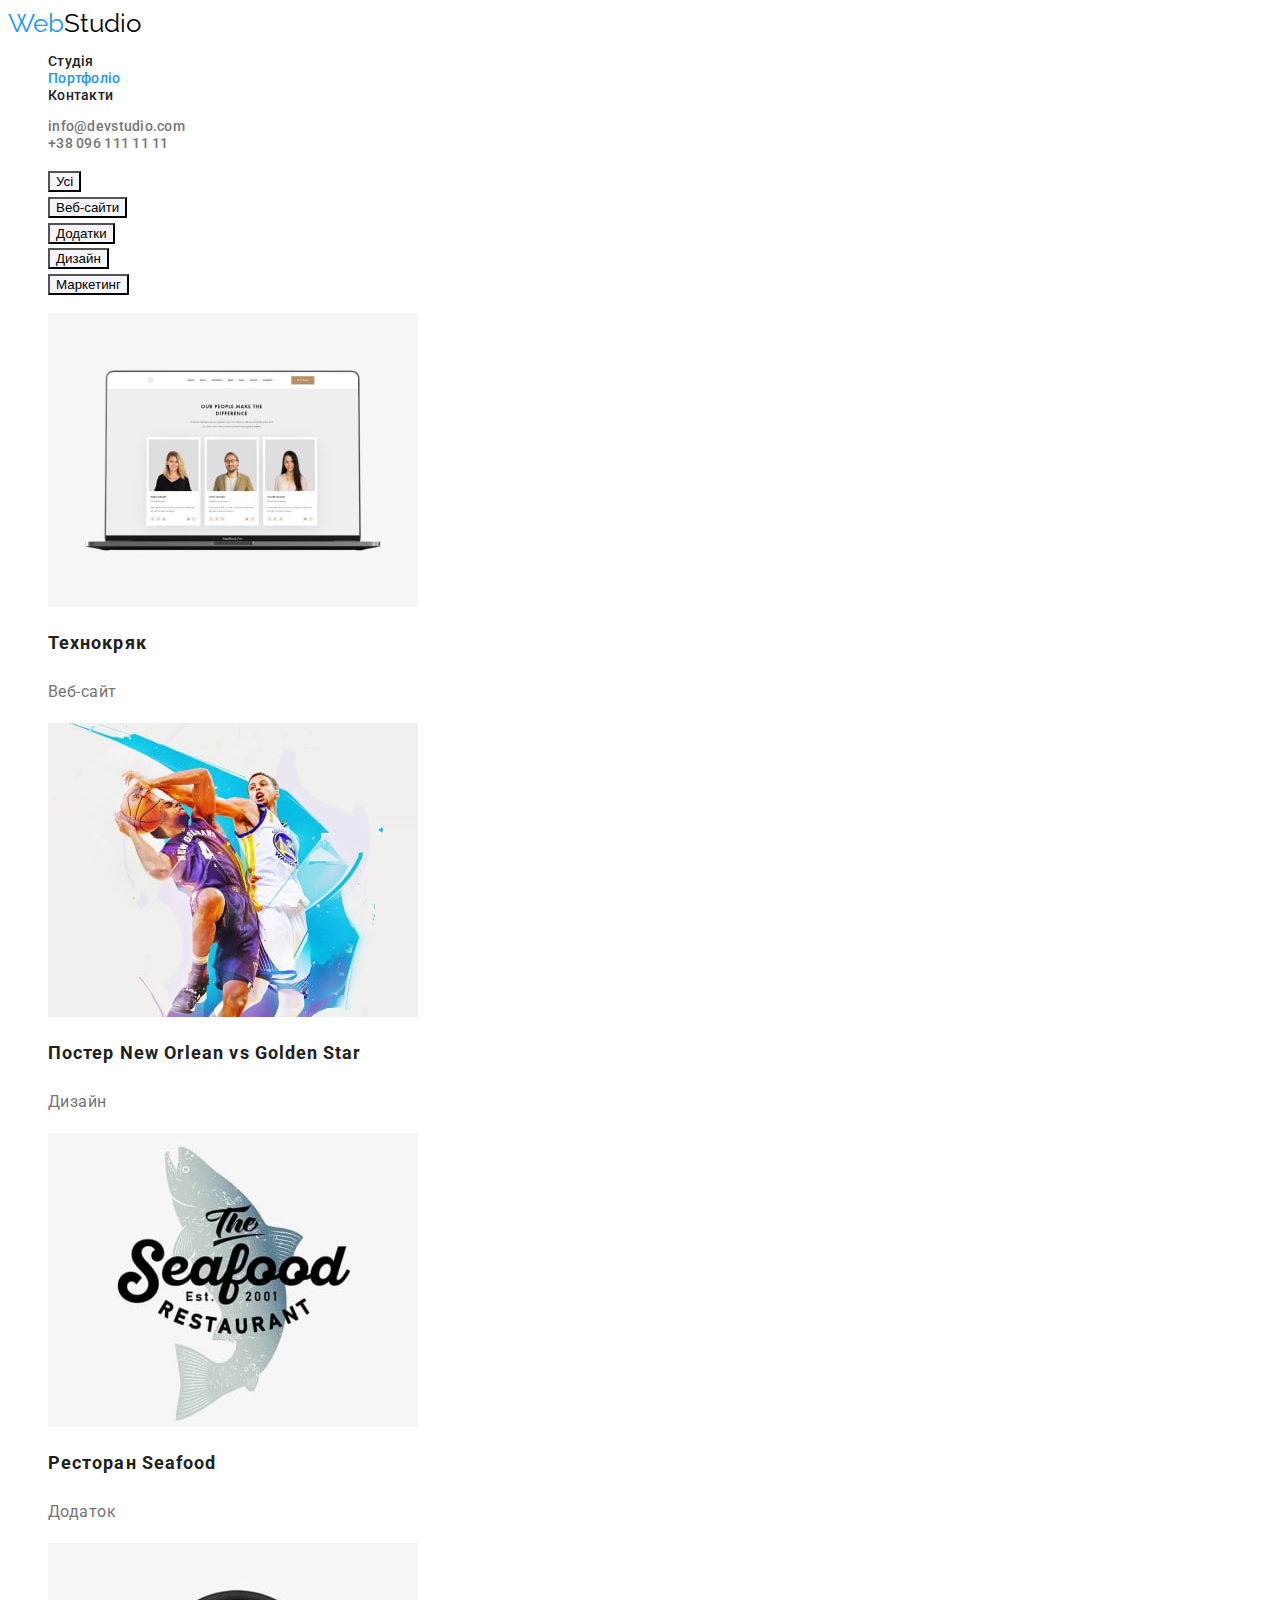
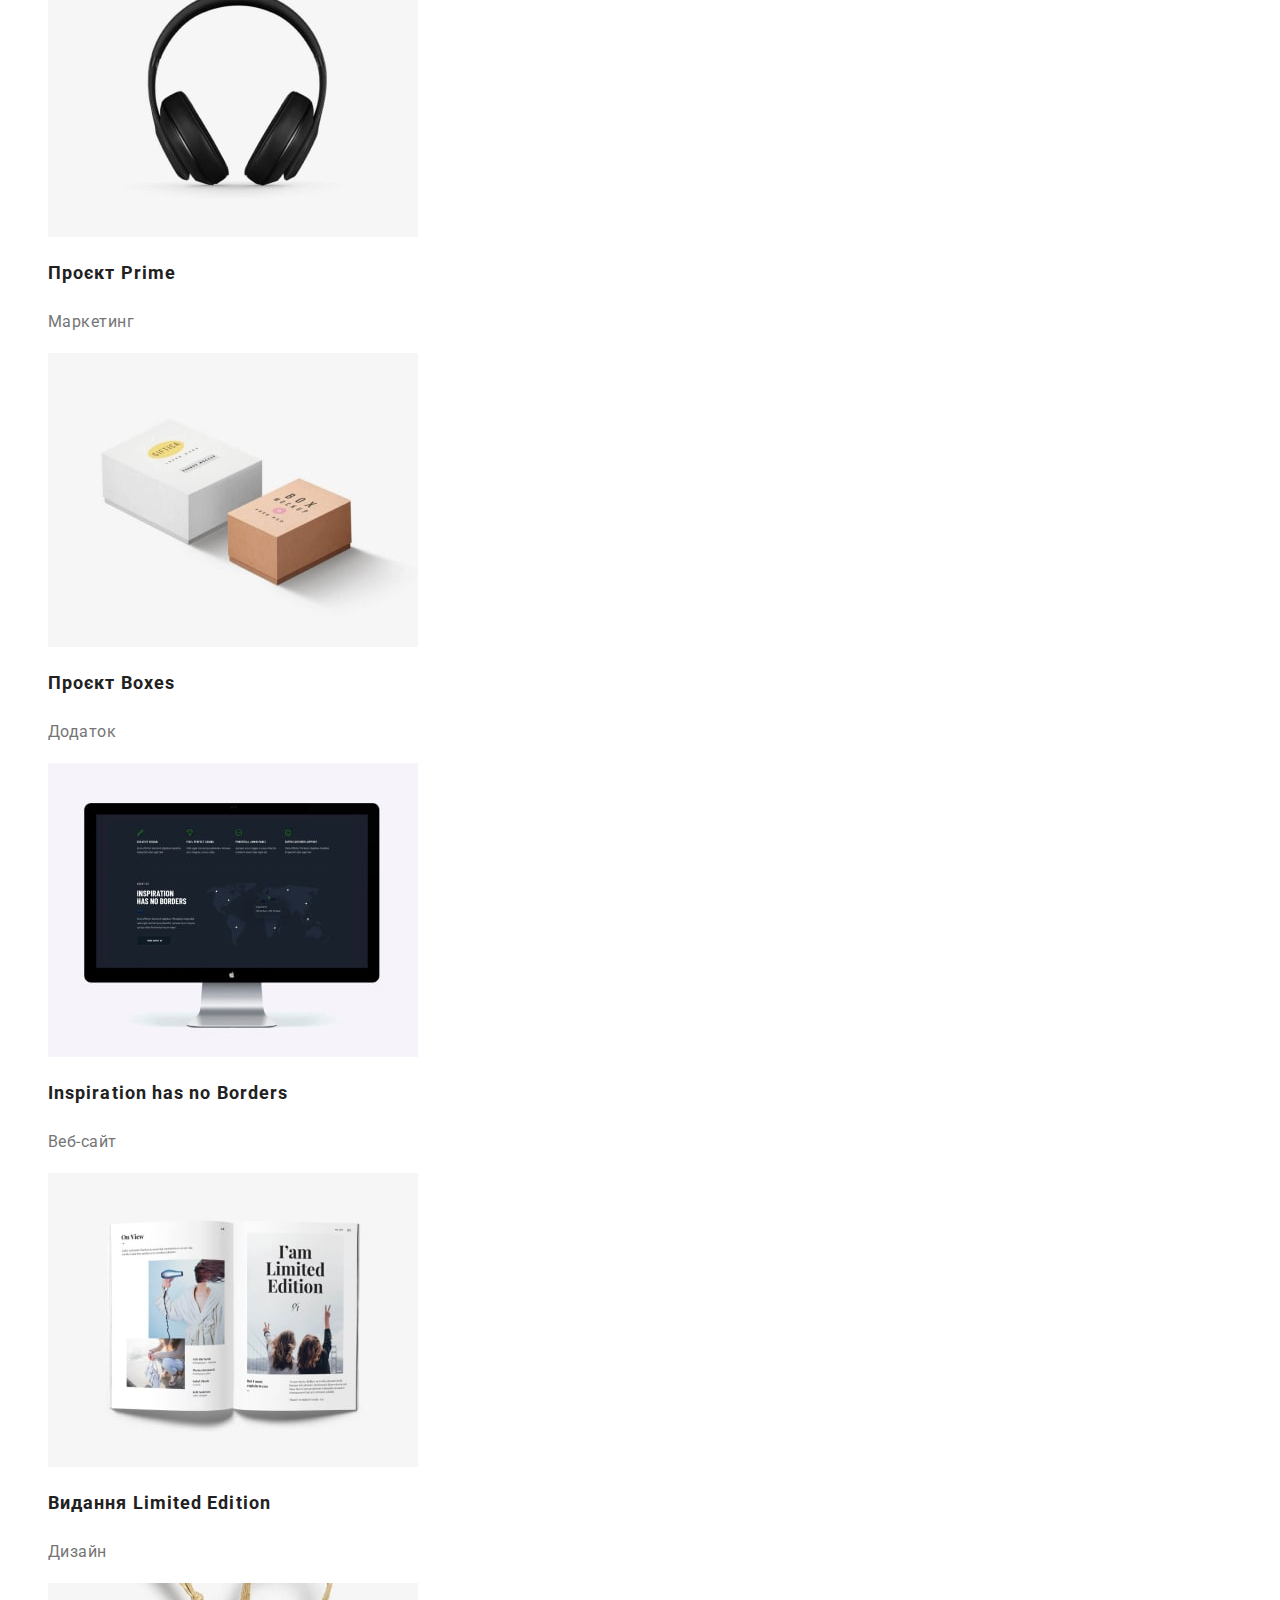
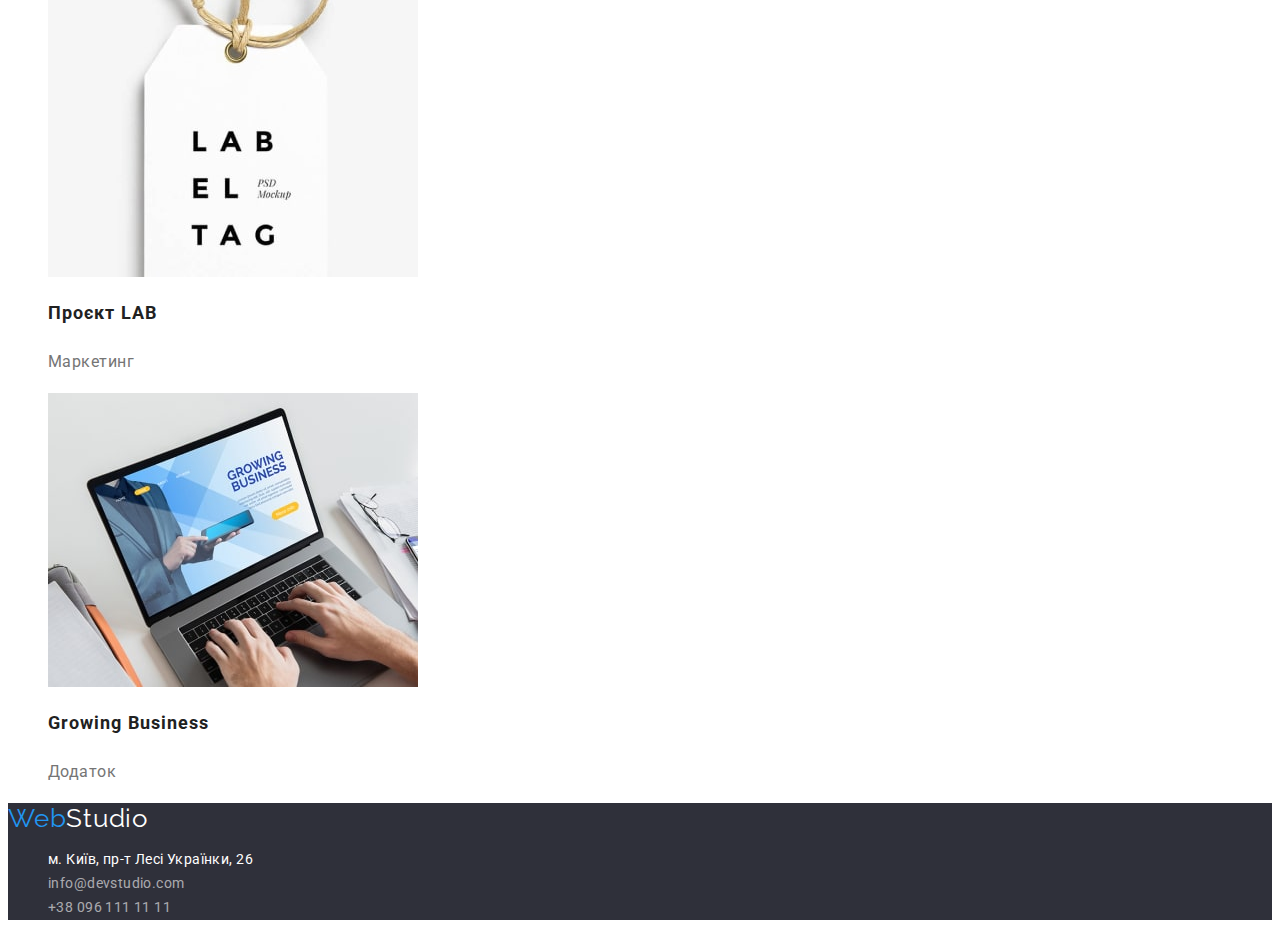
==== commit 1b1a4b6c: "edit hmw #3" ====
--- a/portfolio.html
+++ b/portfolio.html
@@ -25,7 +25,9 @@
             <a href="./index.html" class="nav-link link section-link">Студія</a>
           </li>
           <li>
-            <a href="./portfolio.html" class="nav-link link current section-link"
+            <a
+              href="./portfolio.html"
+              class="nav-link link current section-link"
               >Портфоліо</a
             >
           </li>
@@ -34,7 +36,9 @@
       </nav>
       <ul class="header-link list">
         <li>
-          <a href="malito:info@devstudio.com" class="contacts-link link section-link"
+          <a
+            href="malito:info@devstudio.com"
+            class="contacts-link link section-link"
             >info@devstudio.com</a
           >
         </li>
@@ -47,108 +51,118 @@
     </header>
     <!-- Проекти компанії -->
     <main>
-    <section class="projects-company">
-      <h1 class="visually-hidden">Проекти компанії</h1>
-      <ul class="projects-list list">
-        <li><button type="button" class="btn-projects">Усі</button></li>
-        <li><button type="button" class="btn-projects">Веб-сайти</button></li>
-        <li><button type="button" class="btn-projects">Додатки</button></li>
-        <li><button type="button" class="btn-projects">Дизайн</button></li>
-        <li><button type="button" class="btn-projects">Маркетинг</button></li>
-      </ul>
-      <ul class="team-projects list">
-        <li class="team-work">
-          <img class="team-image"
-            src="./images/technokryak-min.jpg"
-            alt="Технокряк"
-            width="370"
-            height="294"
-          />
-          <h2 class="team-title">Технокряк</h2>
-          <p class="team-category">Веб-сайт</p>
-        </li>
-        <li class="team-work">
-          <img class="team-image"
-            src="./images/poster-nba-min.jpg"
-            alt="Постер New Orlean vs Golden Star"
-            width="370"
-            height="294"
-          />
-          <h2 class="team-title">Постер New Orlean vs Golden Star</h2>
-          <p class="team-category">Дизайн</p>
-        </li>
-        <li class="team-work">
-          <img class="team-image"
-            src="./images/seafood-min.jpg"
-            alt="Ресторан Seafood"
-            width="370"
-            height="294"
-          />
-          <h2 class="team-title">Ресторан Seafood</h2>
-          <p class="team-category">Додаток</p>
-        </li>
-        <li class="team-work">
-          <img class="team-image"
-            src="./images/project-prime-min.jpg"
-            alt="Проєкт Prime"
-            width="370"
-            height="294"
-          />
-          <h2 class="team-title">Проєкт Prime</h2>
-          <p class="team-category">Маркетинг</p>
-        </li>
-        <li class="team-work">
-          <img class="team-image"
-            src="./images/project-boxes-min.jpg"
-            alt="Проєкт Boxes"
-            width="370"
-            height="294"
-          />
-          <h2 class="team-title">Проєкт Boxes</h2>
-          <p class="team-category">Додаток</p>
-        </li>
-        <li class="team-work">
-          <img class="team-image"
-            src="./images/Inspiration-has-no-Borders-min.jpg"
-            alt="Inspiration has no Borders"
-            width="370"
-            height="294"
-          />
-          <h2 class="team-title">Inspiration has no Borders</h2>
-          <p class="team-category">Веб-сайт</p>
-        </li>
-        <li class="team-work">
-          <img class="team-image"
-            src="./images/Limited-edition-min.jpg"
-            alt="Видання Limited Edition"
-            width="370"
-            height="294"
-          />
-          <h2 class="team-title">Видання Limited Edition</h2>
-          <p class="team-category">Дизайн</p>
-        </li>
-        <li class="team-work">
-          <img class="team-image"
-            src="./images/project-lab-min.jpg"
-            alt="Проєкт LAB"
-            width="370"
-            height="294"
-          />
-          <h2 class="team-title">Проєкт LAB</h2>
-          <p class="team-category">Маркетинг</p>
-        </li>
-        <li class="team-work">
-          <img class="team-image"
-            src="./images/growing-business-min.jpg"
-            alt="Growing Business"
-            width="370"
-            height="294"
-          />
-          <h2 class="team-title">Growing Business</h2>
-          <p class="team-category">Додаток</p>
-        </li>
-      </ul>
-    </section>
+      <section class="projects-company">
+        <h1 class="visually-hidden">Проекти компанії</h1>
+        <ul class="projects-list list">
+          <li><button type="button" class="btn-projects">Усі</button></li>
+          <li><button type="button" class="btn-projects">Веб-сайти</button></li>
+          <li><button type="button" class="btn-projects">Додатки</button></li>
+          <li><button type="button" class="btn-projects">Дизайн</button></li>
+          <li><button type="button" class="btn-projects">Маркетинг</button></li>
+        </ul>
+        <ul class="team-projects list">
+          <li class="team-work">
+            <img
+              class="team-image"
+              src="./images/technokryak-min.jpg"
+              alt="Технокряк"
+              width="370"
+              height="294"
+            />
+            <h2 class="team-title">Технокряк</h2>
+            <p class="team-category">Веб-сайт</p>
+          </li>
+          <li class="team-work">
+            <img
+              class="team-image"
+              src="./images/poster-nba-min.jpg"
+              alt="Постер New Orlean vs Golden Star"
+              width="370"
+              height="294"
+            />
+            <h2 class="team-title">Постер New Orlean vs Golden Star</h2>
+            <p class="team-category">Дизайн</p>
+          </li>
+          <li class="team-work">
+            <img
+              class="team-image"
+              src="./images/seafood-min.jpg"
+              alt="Ресторан Seafood"
+              width="370"
+              height="294"
+            />
+            <h2 class="team-title">Ресторан Seafood</h2>
+            <p class="team-category">Додаток</p>
+          </li>
+          <li class="team-work">
+            <img
+              class="team-image"
+              src="./images/project-prime-min.jpg"
+              alt="Проєкт Prime"
+              width="370"
+              height="294"
+            />
+            <h2 class="team-title">Проєкт Prime</h2>
+            <p class="team-category">Маркетинг</p>
+          </li>
+          <li class="team-work">
+            <img
+              class="team-image"
+              src="./images/project-boxes-min.jpg"
+              alt="Проєкт Boxes"
+              width="370"
+              height="294"
+            />
+            <h2 class="team-title">Проєкт Boxes</h2>
+            <p class="team-category">Додаток</p>
+          </li>
+          <li class="team-work">
+            <img
+              class="team-image"
+              src="./images/Inspiration-has-no-Borders-min.jpg"
+              alt="Inspiration has no Borders"
+              width="370"
+              height="294"
+            />
+            <h2 class="team-title">Inspiration has no Borders</h2>
+            <p class="team-category">Веб-сайт</p>
+          </li>
+          <li class="team-work">
+            <img
+              class="team-image"
+              src="./images/Limited-edition-min.jpg"
+              alt="Видання Limited Edition"
+              width="370"
+              height="294"
+            />
+            <h2 class="team-title">Видання Limited Edition</h2>
+            <p class="team-category">Дизайн</p>
+          </li>
+          <li class="team-work">
+            <img
+              class="team-image"
+              src="./images/project-lab-min.jpg"
+              alt="Проєкт LAB"
+              width="370"
+              height="294"
+            />
+            <h2 class="team-title">Проєкт LAB</h2>
+            <p class="team-category">Маркетинг</p>
+          </li>
+          <li class="team-work">
+            <img
+              class="team-image"
+              src="./images/growing-business-min.jpg"
+              alt="Growing Business"
+              width="370"
+              height="294"
+            />
+            <h2 class="team-title">Growing Business</h2>
+            <p class="team-category">Додаток</p>
+          </li>
+        </ul>
+      </section>
+    </main>
     <!-- Підвал сайту -->
     <footer class="basement">
       <a href="./index.html" class="basement-logo link section-logo">
--- a/css/styles.css
+++ b/css/styles.css
@@ -201,7 +201,7 @@
   font-size: 18px;
   line-height: 2;
   letter-spacing: 0.06em;
-  color: var();
+  color: var(--primary-color);
 }
 
 .team-image {
